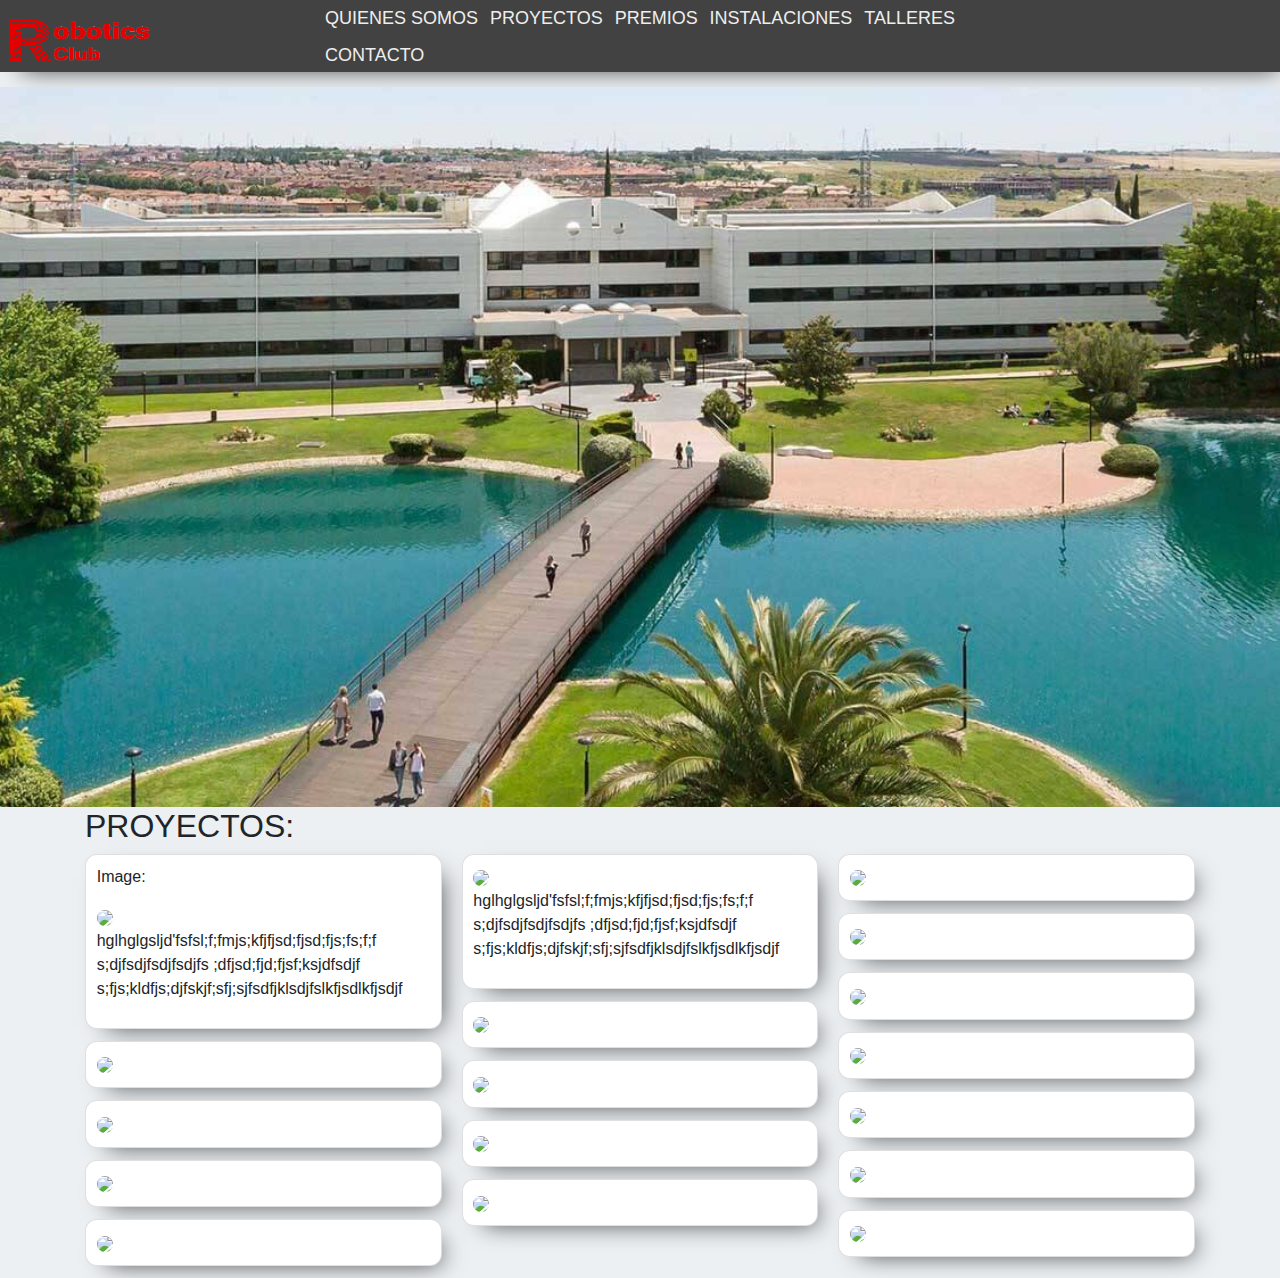
==== main3.html @ 596fc7f9 "Alpha 0.1: Header desigh finished." ====
<!DOCTYPE html>
<html>
<head>
    <title>Bootstrap Masonry</title>
    <meta name="viewport" content="width=device-width, initial-scale=1.0">
    <link rel="stylesheet" href="https://stackpath.bootstrapcdn.com/bootstrap/4.4.1/css/bootstrap.min.css" integrity="sha384-Vkoo8x4CGsO3+Hhxv8T/Q5PaXtkKtu6ug5TOeNV6gBiFeWPGFN9MuhOf23Q9Ifjh" crossorigin="anonymous">
    <link rel="stylesheet" type="text/css" href="assets/main3.css">
</head>
<body>
<div class="header">
        <div class="headerimagediv"><img id ="headerlogo" src="assets/images/logocompleto.png"></div>
        <ul class="headeroptions">
            <li class="item"><a href="#">QUIENES SOMOS</a></li>
            <li class="item"><a href="#">PROYECTOS</a></li>
            <li class="item"><a href="#">PREMIOS</a></li>
            <li class="item"><a href="#">INSTALACIONES</a></li>
            <li class="item"><a href="#">TALLERES</a></li>
            <li class="item"><a href="#">CONTACTO</a></li>
        </ul>
    <div class="auxheaderdiv"></div>
</div>
<div class="introduction">
    <img src="assets/images/villa.jpg">
</div>
<div class="container">
    <h2>PROYECTOS:</h2>
    <div class="row">
        <div class="col-12">
            <div class="card-columns">
                <div class="card-container">
                    <div class="card">
                        <p>Image:</p>
                        <img src="https://cdn.pixabay.com/photo/2020/03/19/21/35/covid-4948866_1280.jpg">
                        <p>hglhglgsljd'fsfsl;f;fmjs;kfjfjsd;fjsd;fjs;fs;f;f
                        s;djfsdjfsdjfsdjfs
                        ;dfjsd;fjd;fjsf;ksjdfsdjf
                        s;fjs;kldfjs;djfskjf;sfj;sjfsdfjklsdjfslkfjsdlkfjsdjf</p>
                    </div>
                </div>
                <div class="card-container">
                    <div class="card">
                        <img src="https://upload.wikimedia.org/wikipedia/commons/2/2f/Google_2015_logo.svg">
                    </div>
                </div>
                <div class="card-container">
                    <div class="card">
                        <img src="https://i.redd.it/cjkz6lpzmprx.jpg">
                    </div>
                </div>
                <div class="card-container">
                    <div class="card">
                        <img src="https://cdn.pixabay.com/photo/2020/03/30/09/15/corona-4983590_1280.jpg">
                    </div>
                </div>
                <div class="card-container">
                    <div class="card">
                        <img src="https://cdn.pixabay.com/photo/2020/03/25/11/30/envato-4966945_1280.jpg">
                    </div>
                </div>
                <div class="card-container">
                    <div class="card">
                        <img src="https://cdn.pixabay.com/photo/2020/03/08/23/24/coronavirus-4914028_1280.jpg">
                        <p>hglhglgsljd'fsfsl;f;fmjs;kfjfjsd;fjsd;fjs;fs;f;f
                            s;djfsdjfsdjfsdjfs
                            ;dfjsd;fjd;fjsf;ksjdfsdjf
                            s;fjs;kldfjs;djfskjf;sfj;sjfsdfjklsdjfslkfjsdlkfjsdjf</p>
                    </div>
                </div>
                <div class="card-container">
                    <div class="card">
                        <img src="https://cdn.pixabay.com/photo/2020/03/21/18/10/hand-disinfection-4954840_1280.jpg">
                    </div>
                </div>
                <div class="card-container">
                    <div class="card">
                        <img src="https://cdn.pixabay.com/photo/2020/03/14/18/40/coronavirus-4931452_1280.jpg">
                    </div>
                </div>
                <div class="card-container">
                    <div class="card">
                        <img src="https://cdn.pixabay.com/photo/2020/03/16/14/58/coronavirus-4937226_1280.jpg">
                    </div>
                </div>
                <div class="card-container">
                    <div class="card">
                        <img src="https://cdn.pixabay.com/photo/2020/03/19/21/35/covid-4948866_1280.jpg">
                    </div>
                </div>
                <div class="card-container">
                    <div class="card">
                        <img src="https://cdn.pixabay.com/photo/2020/03/24/16/17/mask-4964590_1280.png">
                    </div>
                </div>
                <div class="card-container">
                    <div class="card">
                        <img src="https://cdn.pixabay.com/photo/2020/03/15/15/41/medical-4934010_960_720.jpg">
                    </div>
                </div>
                <div class="card-container">
                    <div class="card">
                        <img src="https://cdn.pixabay.com/photo/2020/03/30/09/15/corona-4983590_1280.jpg">
                    </div>
                </div>
                <div class="card-container">
                    <div class="card">
                        <img src="https://cdn.pixabay.com/photo/2020/03/25/11/30/envato-4966945_1280.jpg">
                    </div>
                </div>
                <div class="card-container">
                    <div class="card">
                        <img src="https://cdn.pixabay.com/photo/2020/03/08/23/24/coronavirus-4914028_1280.jpg">
                    </div>
                </div>
                <div class="card-container">
                    <div class="card">
                        <img src="https://cdn.pixabay.com/photo/2020/03/21/18/10/hand-disinfection-4954840_1280.jpg">
                    </div>
                </div>
                <div class="card-container">
                    <div class="card">
                        <img src="https://cdn.pixabay.com/photo/2020/03/14/18/40/coronavirus-4931452_1280.jpg">
                    </div>
                </div>
            </div>
        </div>
    </div>
</div>

</body>
<script src="https://code.jquery.com/jquery-3.4.1.slim.min.js" integrity="sha384-J6qa4849blE2+poT4WnyKhv5vZF5SrPo0iEjwBvKU7imGFAV0wwj1yYfoRSJoZ+n" crossorigin="anonymous"></script>
<script src="https://cdn.jsdelivr.net/npm/popper.js@1.16.0/dist/umd/popper.min.js" integrity="sha384-Q6E9RHvbIyZFJoft+2mJbHaEWldlvI9IOYy5n3zV9zzTtmI3UksdQRVvoxMfooAo" crossorigin="anonymous"></script>
<script src="https://stackpath.bootstrapcdn.com/bootstrap/4.4.1/js/bootstrap.min.js" integrity="sha384-wfSDF2E50Y2D1uUdj0O3uMBJnjuUD4Ih7YwaYd1iqfktj0Uod8GCExl3Og8ifwB6" crossorigin="anonymous"></script>
</html>
---- assets/main3.css ----
body{
    margin:0;
    background: #ecf0f3;
}
.card img{
    width: 100%;
    border-radius: 8px;
}

/*Container for the header*/
.header{
    width: 100%;
    height: 8vh;
    background-color: #424242;
    box-shadow: 10px 10px 24px -12px rgba(0,0,0,0.75);
    transition: 0.3s;
    margin-bottom: 15px;
    display: flex;
    flex-direction: row;
}

.headerimagediv{
    flex: 1 0 0;
}

#headerlogo{
    height: 9vh;
    width: 18vh;
}


.header ul{
    list-style-type: none;
    padding-inline-start: 0px;
    margin-block-end: 0;
    margin-block-start: 0;
}

.auxheaderdiv{
    flex: 1 0 0;
}
.header a{
    text-decoration: none;
    color: #eeeeee;
}

.headeroptions {
    display: flex;
    flex-direction: row;
    flex-wrap: wrap;
    justify-content: space-between;
    align-items: center;
    flex: 2 0 0;
}

.headeroptions li {
    font-size: 18px;
    padding: 5px 5px;
    white-space: nowrap;
}

/**/
.introduction{
    width: 100%;
    height: auto;
    background-color: transparent;
}

.introduction img{
    width: 100%;
    height: 100%;
}

/**/

.container{
    width: 100%;
    height: auto;
    align-items: center;
    justify-content: center;
}
.card {
    border-radius: 12px;
    padding: 3%;
    margin-bottom: 6%;
    background: #fff;
    /*-webkit-box-shadow: 10px 10px 24px -12px rgba(0,0,0,0.75);
    -moz-box-shadow: 10px 10px 24px -12px rgba(0,0,0,0.75);*/
    box-shadow: 10px 10px 24px -12px rgba(0,0,0,0.75);
    transition: 0.3s;

}
/*
.card:hover{
    -webkit-box-shadow: inset 10px 10px 24px -12px rgba(0,0,0,0.75);
    -moz-box-shadow: inset 10px 10px 24px -12px rgba(0,0,0,0.75);
    box-shadow: inset 10px 10px 24px -12px rgba(0,0,0,0.75);
}*/

.card-columns{
    column-count: 3;
}

@media screen and (max-width: 1080px){
    .card-columns{
        column-count: 3;
    }
}

@media screen and (max-width: 985px){
    .card-columns{
        column-count: 2;
    }
}
@media screen and (max-width: 420px){
    .card-columns{
        column-count: 1;
    }
}
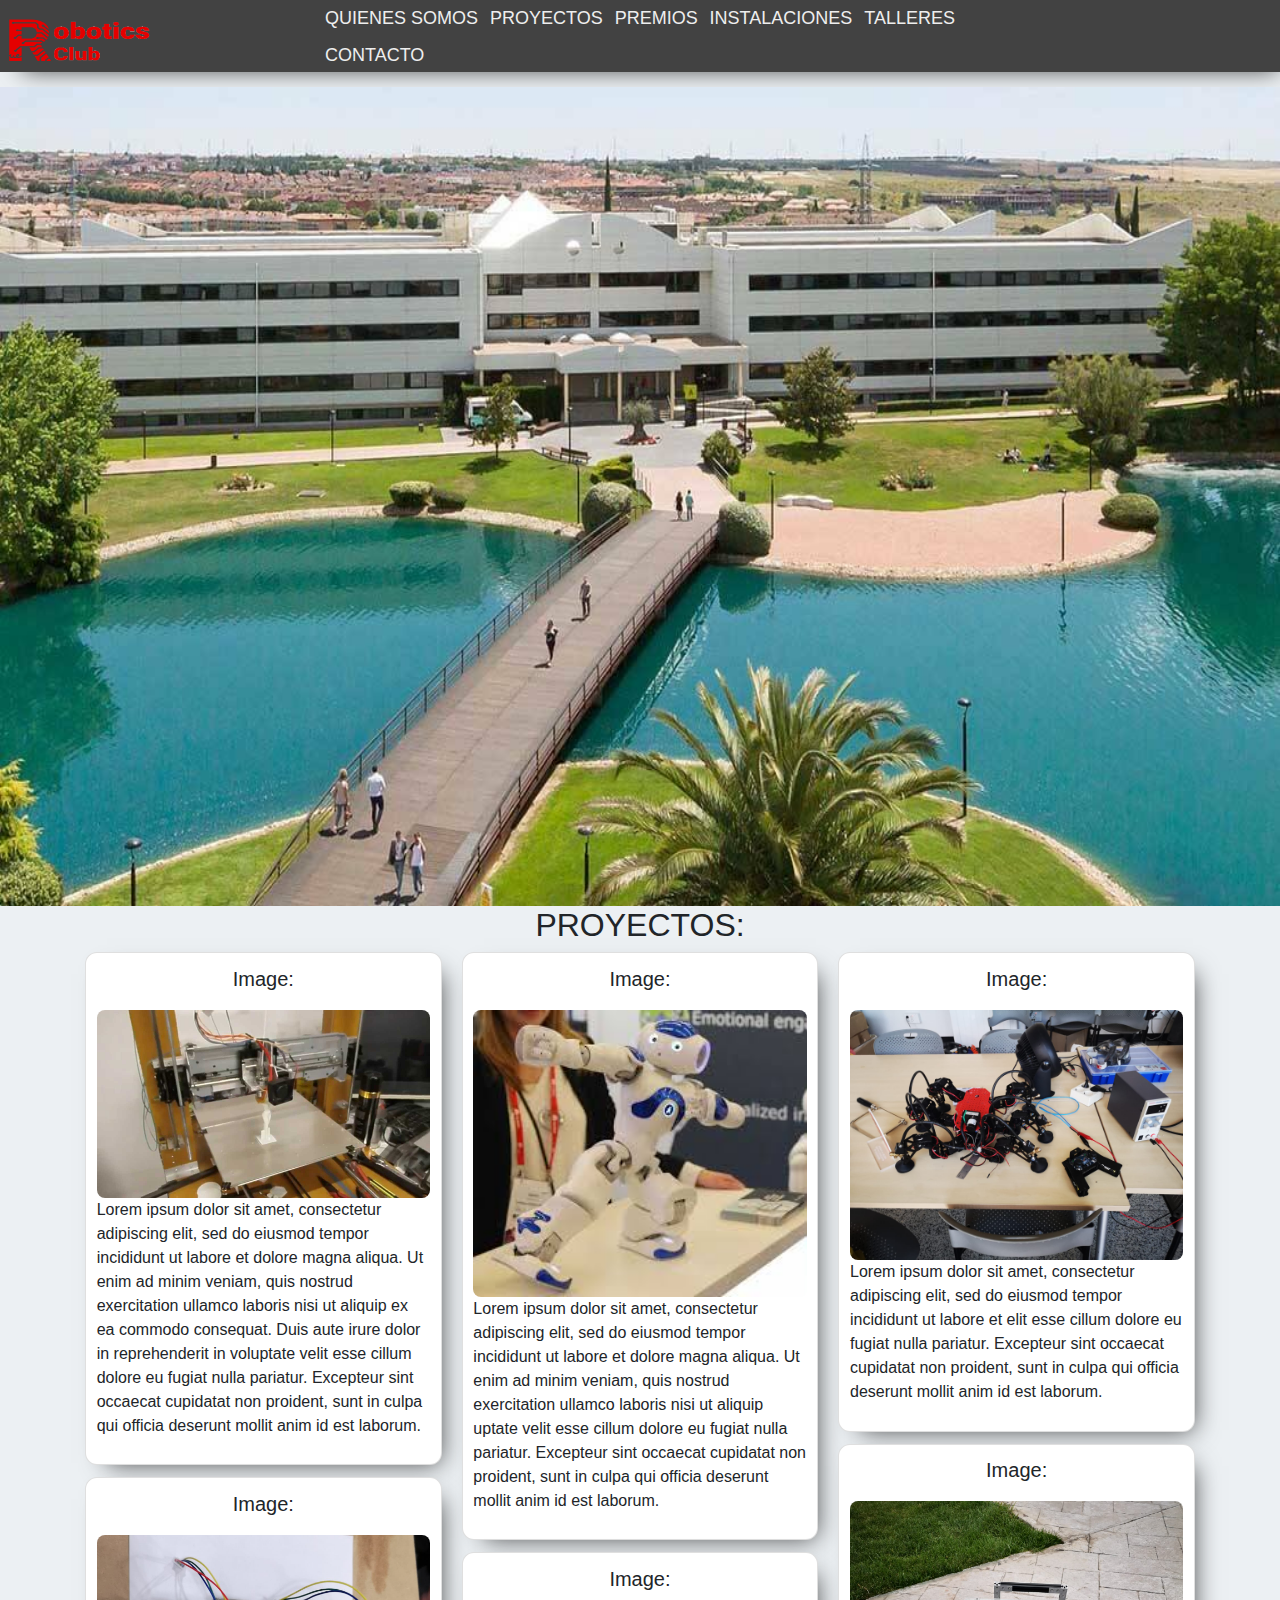
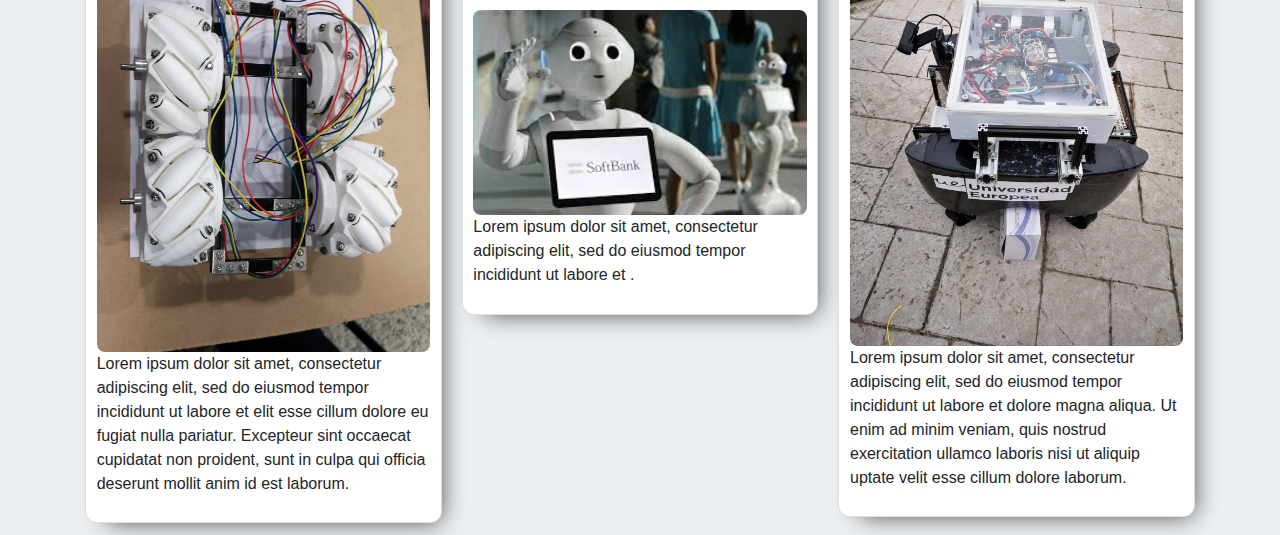
==== commit dcd0f489: "Alpha 0.2: Divs for project cards finished." ====
--- a/main3.html
+++ b/main3.html
@@ -8,15 +8,15 @@
 </head>
 <body>
 <div class="header">
-        <div class="headerimagediv"><img id ="headerlogo" src="assets/images/logocompleto.png"></div>
-        <ul class="headeroptions">
-            <li class="item"><a href="#">QUIENES SOMOS</a></li>
-            <li class="item"><a href="#">PROYECTOS</a></li>
-            <li class="item"><a href="#">PREMIOS</a></li>
-            <li class="item"><a href="#">INSTALACIONES</a></li>
-            <li class="item"><a href="#">TALLERES</a></li>
-            <li class="item"><a href="#">CONTACTO</a></li>
-        </ul>
+    <div class="headerimagediv"><img id ="headerlogo" src="assets/images/logocompleto.png"></div>
+    <ul class="headeroptions">
+        <li class="item"><a href="#">QUIENES SOMOS</a></li>
+        <li class="item"><a href="#">PROYECTOS</a></li>
+        <li class="item"><a href="#">PREMIOS</a></li>
+        <li class="item"><a href="#">INSTALACIONES</a></li>
+        <li class="item"><a href="#">TALLERES</a></li>
+        <li class="item"><a href="#">CONTACTO</a></li>
+    </ul>
     <div class="auxheaderdiv"></div>
 </div>
 <div class="introduction">
@@ -27,98 +27,80 @@
     <div class="row">
         <div class="col-12">
             <div class="card-columns">
+
                 <div class="card-container">
                     <div class="card">
-                        <p>Image:</p>
-                        <img src="https://cdn.pixabay.com/photo/2020/03/19/21/35/covid-4948866_1280.jpg">
-                        <p>hglhglgsljd'fsfsl;f;fmjs;kfjfjsd;fjsd;fjs;fs;f;f
-                        s;djfsdjfsdjfsdjfs
-                        ;dfjsd;fjd;fjsf;ksjdfsdjf
-                        s;fjs;kldfjs;djfskjf;sfj;sjfsdfjklsdjfslkfjsdlkfjsdjf</p>
+                        <div class="project">
+                            <p class="title">Image:</p>
+                            <img src="assets/images/projects/3d.jpg">
+                            <p>Lorem ipsum dolor sit amet, consectetur adipiscing elit, sed do eiusmod tempor incididunt ut labore et
+                                dolore magna aliqua. Ut enim ad minim veniam, quis nostrud exercitation ullamco laboris nisi ut aliquip
+                                ex ea commodo consequat. Duis aute irure dolor in reprehenderit in voluptate velit esse cillum dolore
+                                eu fugiat nulla pariatur. Excepteur sint occaecat cupidatat non proident,
+                                sunt in culpa qui officia deserunt mollit anim id est laborum.</p>
+                        </div>
                     </div>
                 </div>
+
                 <div class="card-container">
                     <div class="card">
-                        <img src="https://upload.wikimedia.org/wikipedia/commons/2/2f/Google_2015_logo.svg">
+                        <div class="project">
+                            <p class="title">Image:</p>
+                            <img src="assets/images/projects/asti.jpeg">
+                            <p>Lorem ipsum dolor sit amet, consectetur adipiscing elit, sed do eiusmod tempor incididunt ut labore et
+                                elit esse cillum dolore
+                                eu fugiat nulla pariatur. Excepteur sint occaecat cupidatat non proident,
+                                sunt in culpa qui officia deserunt mollit anim id est laborum.</p>
+                        </div>
                     </div>
                 </div>
+
                 <div class="card-container">
                     <div class="card">
-                        <img src="https://i.redd.it/cjkz6lpzmprx.jpg">
+                        <div class="project">
+                            <p class="title">Image:</p>
+                            <img src="assets/images/projects/nao.jpeg">
+                            <p>Lorem ipsum dolor sit amet, consectetur adipiscing elit, sed do eiusmod tempor incididunt ut labore et
+                                dolore magna aliqua. Ut enim ad minim veniam, quis nostrud exercitation ullamco laboris nisi ut aliquip
+                                uptate velit esse cillum dolore
+                                eu fugiat nulla pariatur. Excepteur sint occaecat cupidatat non proident,
+                                sunt in culpa qui officia deserunt mollit anim id est laborum.</p>
+                        </div>
                     </div>
                 </div>
+
                 <div class="card-container">
                     <div class="card">
-                        <img src="https://cdn.pixabay.com/photo/2020/03/30/09/15/corona-4983590_1280.jpg">
+                        <div class="project">
+                            <p class="title">Image:</p>
+                            <img src="assets/images/projects/pepper.jpeg">
+                            <p>Lorem ipsum dolor sit amet, consectetur adipiscing elit, sed do eiusmod tempor incididunt ut labore et .</p>
+                        </div>
                     </div>
                 </div>
+
                 <div class="card-container">
                     <div class="card">
-                        <img src="https://cdn.pixabay.com/photo/2020/03/25/11/30/envato-4966945_1280.jpg">
+                        <div class="project">
+                            <p class="title">Image:</p>
+                            <img src="assets/images/projects/robot-ara.jpeg">
+                            <p>Lorem ipsum dolor sit amet, consectetur adipiscing elit, sed do eiusmod tempor incididunt ut labore et
+                                elit esse cillum dolore
+                                eu fugiat nulla pariatur. Excepteur sint occaecat cupidatat non proident,
+                                sunt in culpa qui officia deserunt mollit anim id est laborum.</p>
+                        </div>
                     </div>
                 </div>
+
                 <div class="card-container">
                     <div class="card">
-                        <img src="https://cdn.pixabay.com/photo/2020/03/08/23/24/coronavirus-4914028_1280.jpg">
-                        <p>hglhglgsljd'fsfsl;f;fmjs;kfjfjsd;fjsd;fjs;fs;f;f
-                            s;djfsdjfsdjfsdjfs
-                            ;dfjsd;fjd;fjsf;ksjdfsdjf
-                            s;fjs;kldfjs;djfskjf;sfj;sjfsdfjklsdjfslkfjsdlkfjsdjf</p>
-                    </div>
-                </div>
-                <div class="card-container">
-                    <div class="card">
-                        <img src="https://cdn.pixabay.com/photo/2020/03/21/18/10/hand-disinfection-4954840_1280.jpg">
-                    </div>
-                </div>
-                <div class="card-container">
-                    <div class="card">
-                        <img src="https://cdn.pixabay.com/photo/2020/03/14/18/40/coronavirus-4931452_1280.jpg">
-                    </div>
-                </div>
-                <div class="card-container">
-                    <div class="card">
-                        <img src="https://cdn.pixabay.com/photo/2020/03/16/14/58/coronavirus-4937226_1280.jpg">
-                    </div>
-                </div>
-                <div class="card-container">
-                    <div class="card">
-                        <img src="https://cdn.pixabay.com/photo/2020/03/19/21/35/covid-4948866_1280.jpg">
-                    </div>
-                </div>
-                <div class="card-container">
-                    <div class="card">
-                        <img src="https://cdn.pixabay.com/photo/2020/03/24/16/17/mask-4964590_1280.png">
-                    </div>
-                </div>
-                <div class="card-container">
-                    <div class="card">
-                        <img src="https://cdn.pixabay.com/photo/2020/03/15/15/41/medical-4934010_960_720.jpg">
-                    </div>
-                </div>
-                <div class="card-container">
-                    <div class="card">
-                        <img src="https://cdn.pixabay.com/photo/2020/03/30/09/15/corona-4983590_1280.jpg">
-                    </div>
-                </div>
-                <div class="card-container">
-                    <div class="card">
-                        <img src="https://cdn.pixabay.com/photo/2020/03/25/11/30/envato-4966945_1280.jpg">
-                    </div>
-                </div>
-                <div class="card-container">
-                    <div class="card">
-                        <img src="https://cdn.pixabay.com/photo/2020/03/08/23/24/coronavirus-4914028_1280.jpg">
-                    </div>
-                </div>
-                <div class="card-container">
-                    <div class="card">
-                        <img src="https://cdn.pixabay.com/photo/2020/03/21/18/10/hand-disinfection-4954840_1280.jpg">
-                    </div>
-                </div>
-                <div class="card-container">
-                    <div class="card">
-                        <img src="https://cdn.pixabay.com/photo/2020/03/14/18/40/coronavirus-4931452_1280.jpg">
+                        <div class="project">
+                            <p class="title">Image:</p>
+                            <img src="assets/images/projects/ship.jpeg">
+                            <p>Lorem ipsum dolor sit amet, consectetur adipiscing elit, sed do eiusmod tempor incididunt ut labore et
+                                dolore magna aliqua. Ut enim ad minim veniam, quis nostrud exercitation ullamco laboris nisi ut aliquip
+                                uptate velit esse cillum dolore laborum.</p>
+                        </div>
                     </div>
                 </div>
             </div>
--- a/assets/main3.css
+++ b/assets/main3.css
@@ -62,7 +62,7 @@
 /**/
 .introduction{
     width: 100%;
-    height: auto;
+    height: 91vh;
     background-color: transparent;
 }
 
@@ -76,6 +76,8 @@
 .container{
     width: 100%;
     height: auto;
+    display: flex;
+    flex-direction: column;
     align-items: center;
     justify-content: center;
 }
@@ -88,8 +90,19 @@
     -moz-box-shadow: 10px 10px 24px -12px rgba(0,0,0,0.75);*/
     box-shadow: 10px 10px 24px -12px rgba(0,0,0,0.75);
     transition: 0.3s;
+}
 
+.project{
+    display: flex;
+    flex-direction: column;
+    align-items: center;
+    justify-content: center;
 }
+
+.project .title{
+    font-size: 20px;
+}
+
 /*
 .card:hover{
     -webkit-box-shadow: inset 10px 10px 24px -12px rgba(0,0,0,0.75);
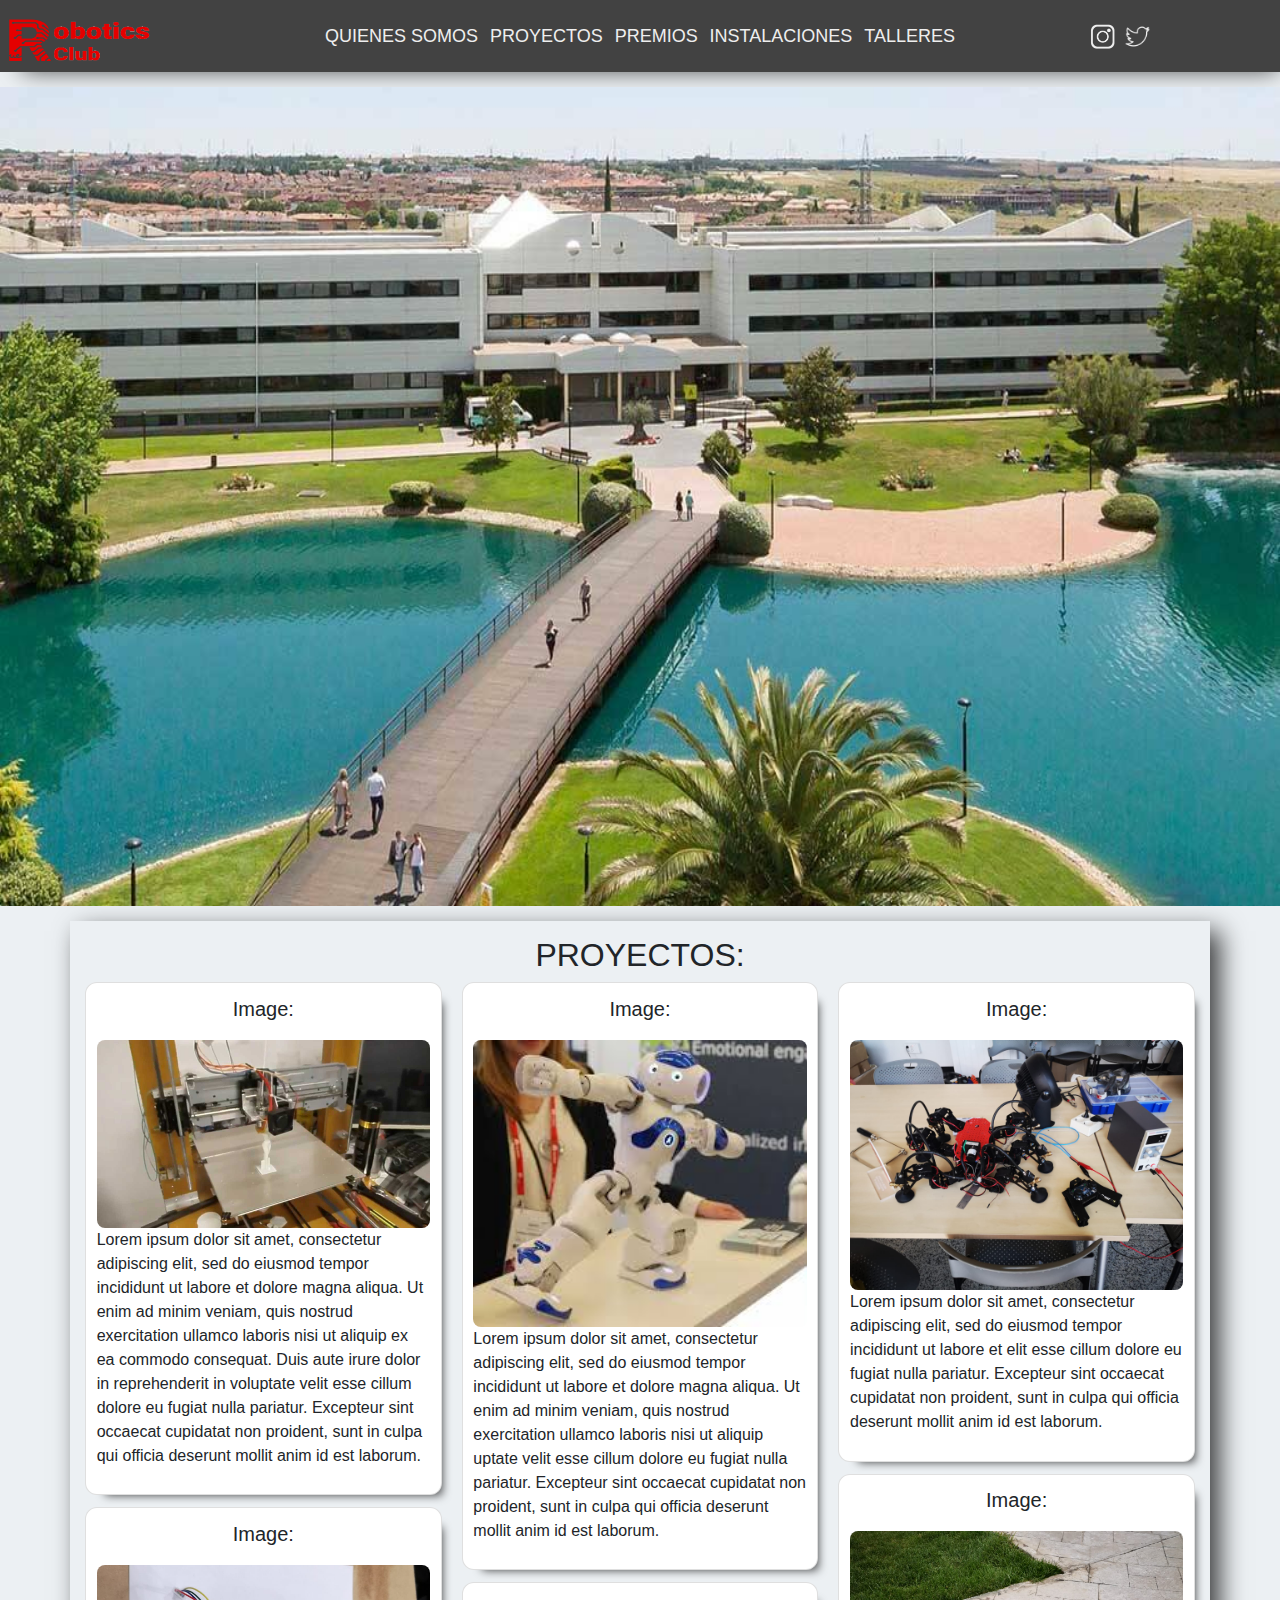
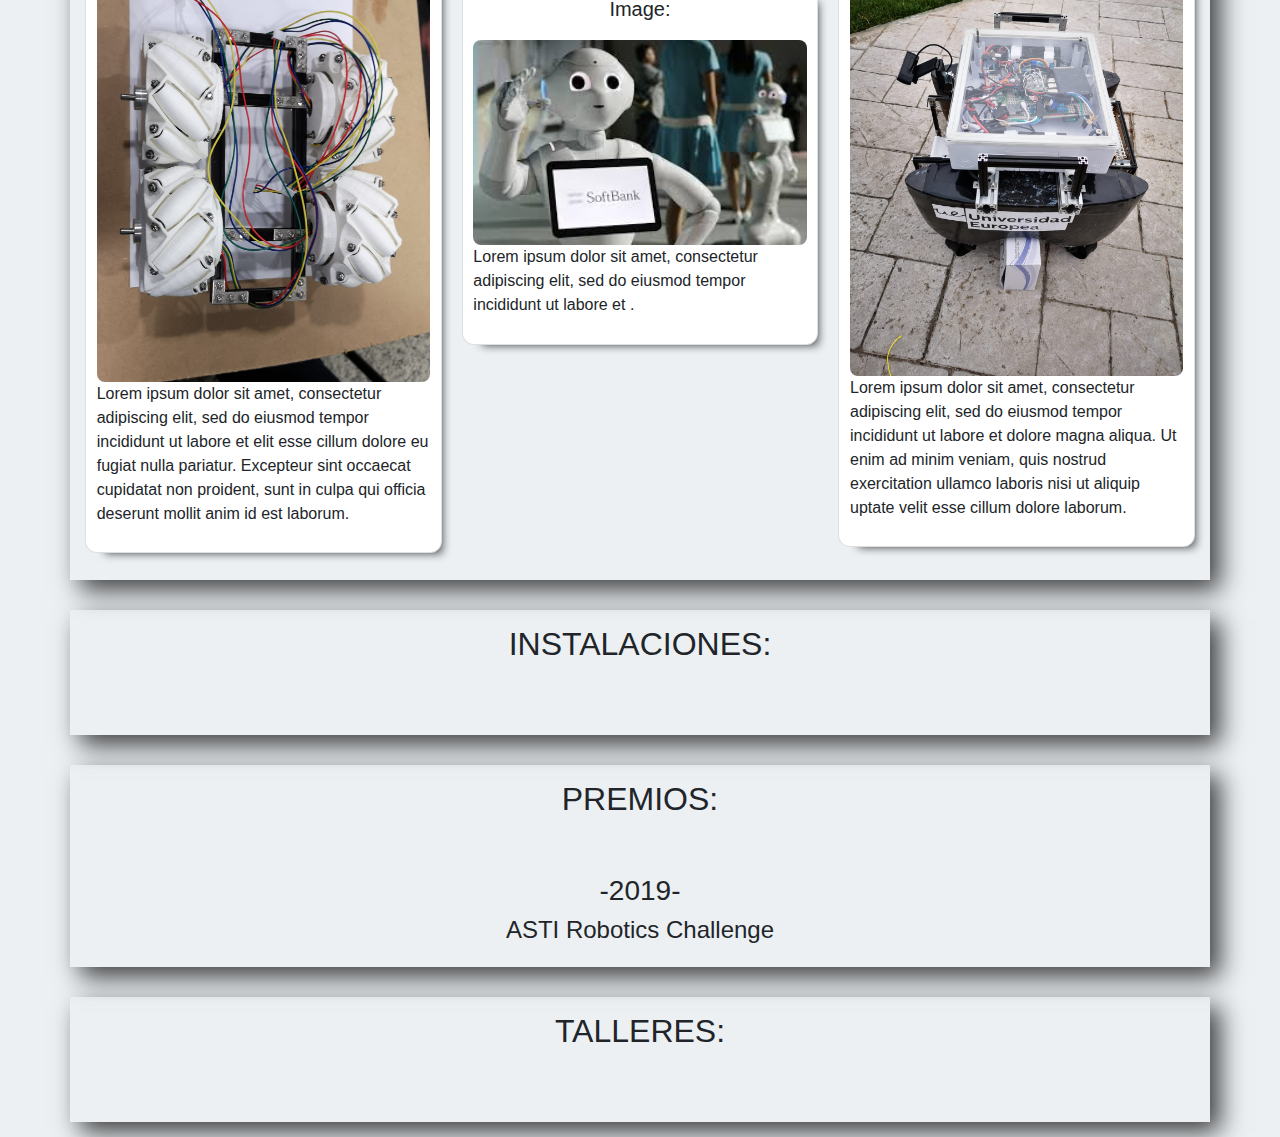
==== commit 025c392b: "Alpha 0.3: Social media and most sections divs added" ====
--- a/main3.html
+++ b/main3.html
@@ -11,103 +11,118 @@
     <div class="headerimagediv"><img id ="headerlogo" src="assets/images/logocompleto.png"></div>
     <ul class="headeroptions">
         <li class="item"><a href="#">QUIENES SOMOS</a></li>
-        <li class="item"><a href="#">PROYECTOS</a></li>
-        <li class="item"><a href="#">PREMIOS</a></li>
-        <li class="item"><a href="#">INSTALACIONES</a></li>
-        <li class="item"><a href="#">TALLERES</a></li>
-        <li class="item"><a href="#">CONTACTO</a></li>
+        <li class="item"><a href="#projects-title">PROYECTOS</a></li>
+        <li class="item"><a href="#prizes-title">PREMIOS</a></li>
+        <li class="item"><a href="#facilities-title">INSTALACIONES</a></li>
+        <li class="item"><a href="#learning-title">TALLERES</a></li>
     </ul>
-    <div class="auxheaderdiv"></div>
+    <div class="socialdiv">
+        <img class="socialicons" src="assets/images/instagram-logo.png">
+        <img class="socialicons" src="assets/images/twitter.png">
+    </div>
 </div>
 <div class="introduction">
     <img src="assets/images/villa.jpg">
 </div>
-<div class="container">
-    <h2>PROYECTOS:</h2>
-    <div class="row">
-        <div class="col-12">
-            <div class="card-columns">
-
-                <div class="card-container">
-                    <div class="card">
-                        <div class="project">
-                            <p class="title">Image:</p>
-                            <img src="assets/images/projects/3d.jpg">
-                            <p>Lorem ipsum dolor sit amet, consectetur adipiscing elit, sed do eiusmod tempor incididunt ut labore et
-                                dolore magna aliqua. Ut enim ad minim veniam, quis nostrud exercitation ullamco laboris nisi ut aliquip
-                                ex ea commodo consequat. Duis aute irure dolor in reprehenderit in voluptate velit esse cillum dolore
-                                eu fugiat nulla pariatur. Excepteur sint occaecat cupidatat non proident,
-                                sunt in culpa qui officia deserunt mollit anim id est laborum.</p>
+<div class="content-section">
+    <div class="container">
+        <h2 id="projects-title">PROYECTOS:</h2>
+        <div class="row">
+            <div class="col-12">
+                <div class="card-columns">
+                    <div class="card-container">
+                        <div class="card">
+                            <div class="project">
+                                <p class="title">Image:</p>
+                                <img src="assets/images/projects/3d.jpg">
+                                <p>Lorem ipsum dolor sit amet, consectetur adipiscing elit, sed do eiusmod tempor incididunt ut labore et
+                                    dolore magna aliqua. Ut enim ad minim veniam, quis nostrud exercitation ullamco laboris nisi ut aliquip
+                                    ex ea commodo consequat. Duis aute irure dolor in reprehenderit in voluptate velit esse cillum dolore
+                                    eu fugiat nulla pariatur. Excepteur sint occaecat cupidatat non proident,
+                                    sunt in culpa qui officia deserunt mollit anim id est laborum.</p>
+                            </div>
                         </div>
                     </div>
-                </div>
 
-                <div class="card-container">
-                    <div class="card">
-                        <div class="project">
-                            <p class="title">Image:</p>
-                            <img src="assets/images/projects/asti.jpeg">
-                            <p>Lorem ipsum dolor sit amet, consectetur adipiscing elit, sed do eiusmod tempor incididunt ut labore et
-                                elit esse cillum dolore
-                                eu fugiat nulla pariatur. Excepteur sint occaecat cupidatat non proident,
-                                sunt in culpa qui officia deserunt mollit anim id est laborum.</p>
+                    <div class="card-container">
+                        <div class="card">
+                            <div class="project">
+                                <p class="title">Image:</p>
+                                <img src="assets/images/projects/asti.jpeg">
+                                <p>Lorem ipsum dolor sit amet, consectetur adipiscing elit, sed do eiusmod tempor incididunt ut labore et
+                                    elit esse cillum dolore
+                                    eu fugiat nulla pariatur. Excepteur sint occaecat cupidatat non proident,
+                                    sunt in culpa qui officia deserunt mollit anim id est laborum.</p>
+                            </div>
                         </div>
                     </div>
-                </div>
 
-                <div class="card-container">
-                    <div class="card">
-                        <div class="project">
-                            <p class="title">Image:</p>
-                            <img src="assets/images/projects/nao.jpeg">
-                            <p>Lorem ipsum dolor sit amet, consectetur adipiscing elit, sed do eiusmod tempor incididunt ut labore et
-                                dolore magna aliqua. Ut enim ad minim veniam, quis nostrud exercitation ullamco laboris nisi ut aliquip
-                                uptate velit esse cillum dolore
-                                eu fugiat nulla pariatur. Excepteur sint occaecat cupidatat non proident,
-                                sunt in culpa qui officia deserunt mollit anim id est laborum.</p>
+                    <div class="card-container">
+                        <div class="card">
+                            <div class="project">
+                                <p class="title">Image:</p>
+                                <img src="assets/images/projects/nao.jpeg">
+                                <p>Lorem ipsum dolor sit amet, consectetur adipiscing elit, sed do eiusmod tempor incididunt ut labore et
+                                    dolore magna aliqua. Ut enim ad minim veniam, quis nostrud exercitation ullamco laboris nisi ut aliquip
+                                    uptate velit esse cillum dolore
+                                    eu fugiat nulla pariatur. Excepteur sint occaecat cupidatat non proident,
+                                    sunt in culpa qui officia deserunt mollit anim id est laborum.</p>
+                            </div>
                         </div>
                     </div>
-                </div>
 
-                <div class="card-container">
-                    <div class="card">
-                        <div class="project">
-                            <p class="title">Image:</p>
-                            <img src="assets/images/projects/pepper.jpeg">
-                            <p>Lorem ipsum dolor sit amet, consectetur adipiscing elit, sed do eiusmod tempor incididunt ut labore et .</p>
+                    <div class="card-container">
+                        <div class="card">
+                            <div class="project">
+                                <p class="title">Image:</p>
+                                <img src="assets/images/projects/pepper.jpeg">
+                                <p>Lorem ipsum dolor sit amet, consectetur adipiscing elit, sed do eiusmod tempor incididunt ut labore et .</p>
+                            </div>
                         </div>
                     </div>
-                </div>
 
-                <div class="card-container">
-                    <div class="card">
-                        <div class="project">
-                            <p class="title">Image:</p>
-                            <img src="assets/images/projects/robot-ara.jpeg">
-                            <p>Lorem ipsum dolor sit amet, consectetur adipiscing elit, sed do eiusmod tempor incididunt ut labore et
-                                elit esse cillum dolore
-                                eu fugiat nulla pariatur. Excepteur sint occaecat cupidatat non proident,
-                                sunt in culpa qui officia deserunt mollit anim id est laborum.</p>
+                    <div class="card-container">
+                        <div class="card">
+                            <div class="project">
+                                <p class="title">Image:</p>
+                                <img src="assets/images/projects/robot-ara.jpeg">
+                                <p>Lorem ipsum dolor sit amet, consectetur adipiscing elit, sed do eiusmod tempor incididunt ut labore et
+                                    elit esse cillum dolore
+                                    eu fugiat nulla pariatur. Excepteur sint occaecat cupidatat non proident,
+                                    sunt in culpa qui officia deserunt mollit anim id est laborum.</p>
+                            </div>
                         </div>
                     </div>
-                </div>
 
-                <div class="card-container">
-                    <div class="card">
-                        <div class="project">
-                            <p class="title">Image:</p>
-                            <img src="assets/images/projects/ship.jpeg">
-                            <p>Lorem ipsum dolor sit amet, consectetur adipiscing elit, sed do eiusmod tempor incididunt ut labore et
-                                dolore magna aliqua. Ut enim ad minim veniam, quis nostrud exercitation ullamco laboris nisi ut aliquip
-                                uptate velit esse cillum dolore laborum.</p>
+                    <div class="card-container">
+                        <div class="card">
+                            <div class="project">
+                                <p class="title">Image:</p>
+                                <img src="assets/images/projects/ship.jpeg">
+                                <p>Lorem ipsum dolor sit amet, consectetur adipiscing elit, sed do eiusmod tempor incididunt ut labore et
+                                    dolore magna aliqua. Ut enim ad minim veniam, quis nostrud exercitation ullamco laboris nisi ut aliquip
+                                    uptate velit esse cillum dolore laborum.</p>
+                            </div>
                         </div>
                     </div>
                 </div>
             </div>
         </div>
     </div>
+    <div class="container">
+        <h2 id="facilities-title">INSTALACIONES:</h2><br/><br/>
+    </div>
+    <div class="container">
+        <h2 id="prizes-title">PREMIOS:</h2><br/><br/>
+        <h3>-2019-</h3>
+        <div class="prize">
+            <h4>ASTI Robotics Challenge</h4>
+        </div>
+    </div>
+    <div class="container">
+        <h2 id="learning-title">TALLERES:</h2><br/><br/>
+    </div>
 </div>
-
 </body>
 <script src="https://code.jquery.com/jquery-3.4.1.slim.min.js" integrity="sha384-J6qa4849blE2+poT4WnyKhv5vZF5SrPo0iEjwBvKU7imGFAV0wwj1yYfoRSJoZ+n" crossorigin="anonymous"></script>
 <script src="https://cdn.jsdelivr.net/npm/popper.js@1.16.0/dist/umd/popper.min.js" integrity="sha384-Q6E9RHvbIyZFJoft+2mJbHaEWldlvI9IOYy5n3zV9zzTtmI3UksdQRVvoxMfooAo" crossorigin="anonymous"></script>
--- a/assets/main3.css
+++ b/assets/main3.css
@@ -1,3 +1,8 @@
+html{
+    scroll-behavior: smooth;
+}
+
+
 body{
     margin:0;
     background: #ecf0f3;
@@ -36,9 +41,21 @@
     margin-block-start: 0;
 }
 
-.auxheaderdiv{
+.socialdiv{
     flex: 1 0 0;
+    display: flex;
+    flex-direction: row;
+    flex-wrap: wrap;
+    justify-content: center;
+    align-items: center;
 }
+
+.socialicons{
+    width: 25px;
+    height:auto;
+    margin: 5px;
+}
+
 .header a{
     text-decoration: none;
     color: #eeeeee;
@@ -73,6 +90,15 @@
 
 /**/
 
+.content-section{
+    width: 100%;
+    height: auto;
+    display: flex;
+    flex-direction: column;
+    align-items: center;
+    justify-content: center;
+}
+
 .container{
     width: 100%;
     height: auto;
@@ -80,6 +106,10 @@
     flex-direction: column;
     align-items: center;
     justify-content: center;
+    padding: 15px;
+    margin: 15px;
+    box-shadow: 10px 10px 24px 0px rgba(0,0,0,0.75);
+    transition: 0.3s;
 }
 .card {
     border-radius: 12px;
@@ -88,7 +118,7 @@
     background: #fff;
     /*-webkit-box-shadow: 10px 10px 24px -12px rgba(0,0,0,0.75);
     -moz-box-shadow: 10px 10px 24px -12px rgba(0,0,0,0.75);*/
-    box-shadow: 10px 10px 24px -12px rgba(0,0,0,0.75);
+    box-shadow: 10px 10px 10px -10px rgba(0,0,0,0.75);
     transition: 0.3s;
 }
 
@@ -110,6 +140,15 @@
     box-shadow: inset 10px 10px 24px -12px rgba(0,0,0,0.75);
 }*/
 
+
+.prize{
+    display: flex;
+    flex-direction: column;
+    align-items: center;
+    justify-content: center;
+}
+
+
 .card-columns{
     column-count: 3;
 }
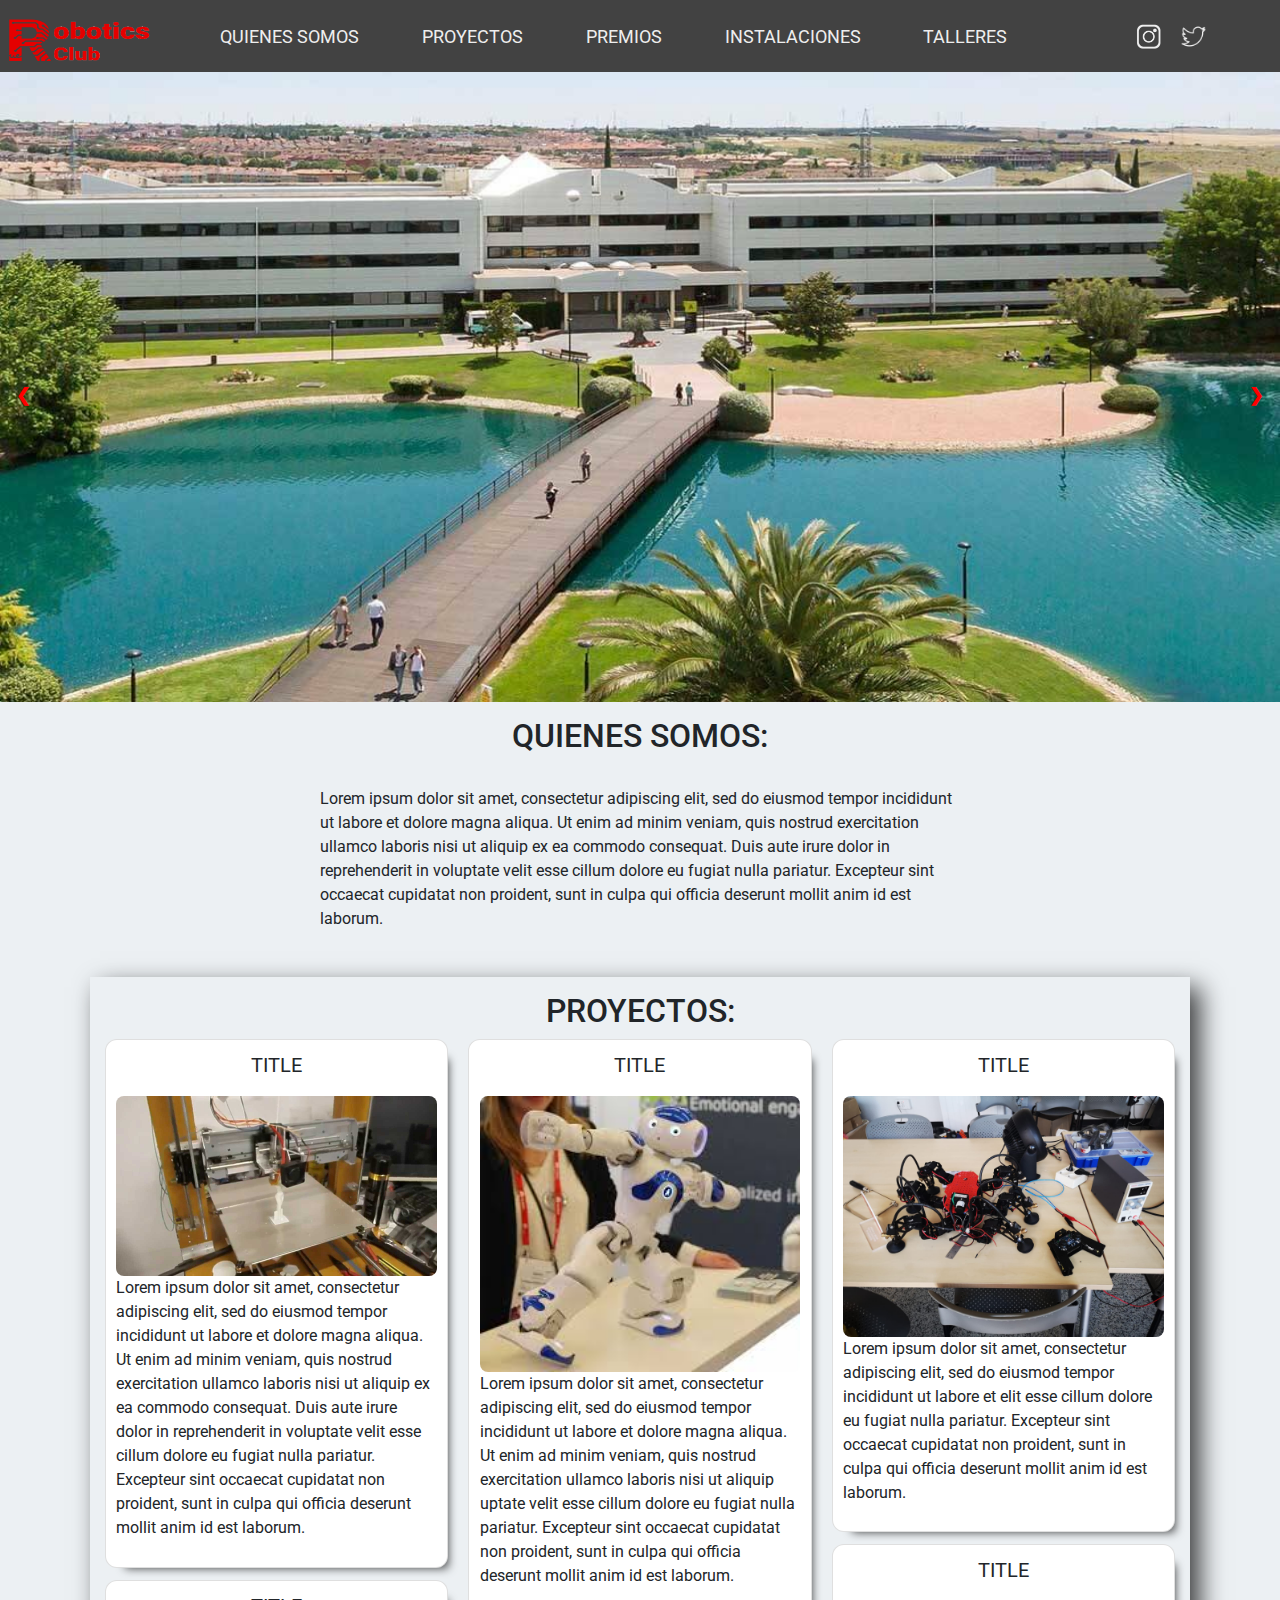
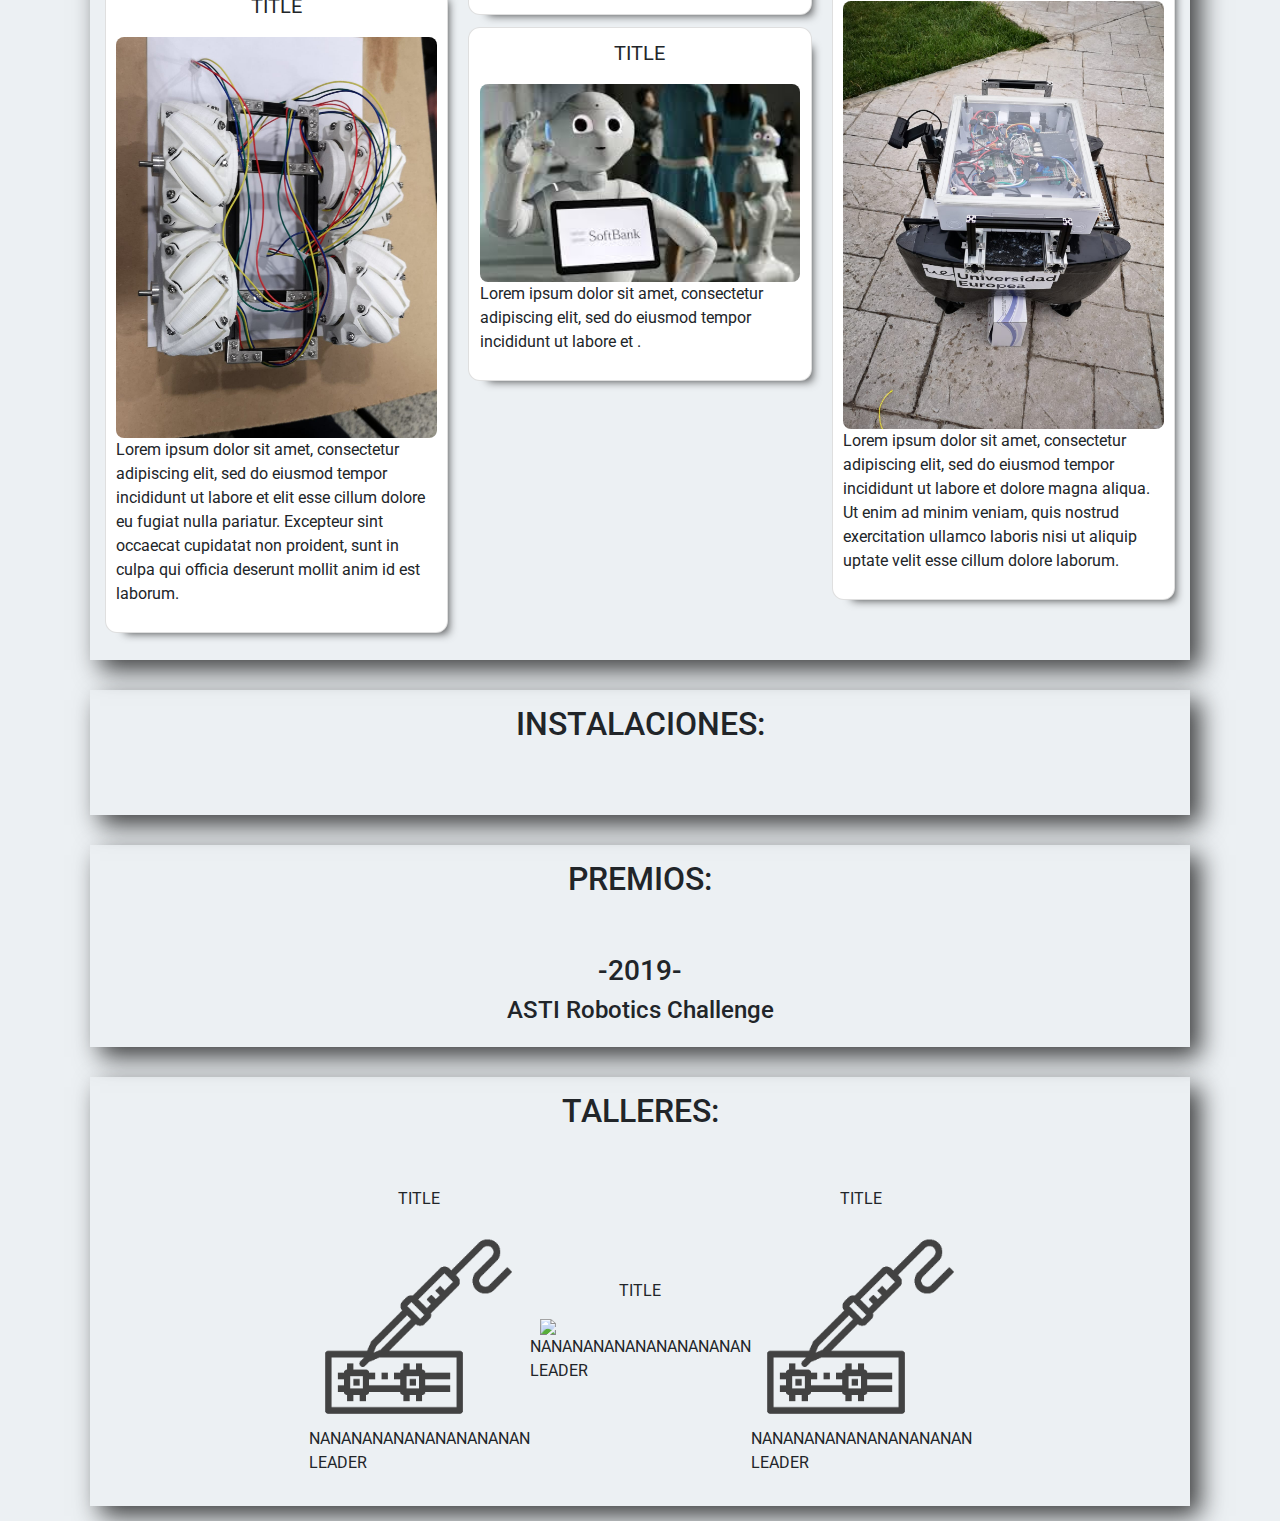
==== commit df803e31: "Alpha 0.5 Responsive projects area and workshops area started" ====
--- a/main3.html
+++ b/main3.html
@@ -10,22 +10,51 @@
 <div class="header">
     <div class="headerimagediv"><img id ="headerlogo" src="assets/images/logocompleto.png"></div>
     <ul class="headeroptions">
-        <li class="item"><a href="#">QUIENES SOMOS</a></li>
+        <li class="item"><a href="#whoweare-title">QUIENES SOMOS</a></li>
         <li class="item"><a href="#projects-title">PROYECTOS</a></li>
         <li class="item"><a href="#prizes-title">PREMIOS</a></li>
         <li class="item"><a href="#facilities-title">INSTALACIONES</a></li>
         <li class="item"><a href="#learning-title">TALLERES</a></li>
     </ul>
     <div class="socialdiv">
-        <img class="socialicons" src="assets/images/instagram-logo.png">
-        <img class="socialicons" src="assets/images/twitter.png">
-    </div>
-</div>
-<div class="introduction">
-    <img src="assets/images/villa.jpg">
-</div>
+        <img class="socialicons" src="assets/images/social-icons/instagram-logo.png">
+        <img class="socialicons" src="assets/images/social-icons/twitter.png">
+    </div>
+</div>
+<div class="slidediv">
+    <div class="slideshow-div">
+
+        <!-- Full-width images with number and caption text -->
+        <div class="slideimagediv fadeimageanimation">
+            <img class="slideimage" src="assets/images/introduction-slider/villa.jpg" style="width:100%">
+        </div>
+        <div class="slideimagediv fadeimageanimation">
+            <img class="slideimage" src="assets/images/introduction-slider/villa2.jpg" style="width:100%">
+        </div>
+        <div class="slideimagediv fadeimageanimation">
+            <img class="slideimage" src="assets/images/introduction-slider/villa3.jpg" style="width:100%">
+        </div>
+
+        <!-- Next and previous buttons -->
+        <a class="leftslidebtn" style="color: red" onclick="plusSlides(-1)">&#10094;</a>
+        <a class="rightslidebtn" style="color: red" onclick="plusSlides(1)">&#10095;</a>
+
+    </div>
+
+</div>
+
+<div id="whowearediv">
+    <h2 id="whoweare-title">QUIENES SOMOS:</h2><br/>
+    <p>Lorem ipsum dolor sit amet, consectetur adipiscing elit, sed do eiusmod tempor incididunt ut labore et
+        dolore magna aliqua. Ut enim ad minim veniam, quis nostrud exercitation ullamco laboris nisi ut aliquip
+        ex ea commodo consequat. Duis aute irure dolor in reprehenderit in voluptate velit esse cillum dolore
+        eu fugiat nulla pariatur. Excepteur sint occaecat cupidatat non proident,
+        sunt in culpa qui officia deserunt mollit anim id est laborum.</p>
+</div>
+
 <div class="content-section">
-    <div class="container">
+
+    <div class="contenedor">
         <h2 id="projects-title">PROYECTOS:</h2>
         <div class="row">
             <div class="col-12">
@@ -33,7 +62,7 @@
                     <div class="card-container">
                         <div class="card">
                             <div class="project">
-                                <p class="title">Image:</p>
+                                <p class="title">TITLE</p>
                                 <img src="assets/images/projects/3d.jpg">
                                 <p>Lorem ipsum dolor sit amet, consectetur adipiscing elit, sed do eiusmod tempor incididunt ut labore et
                                     dolore magna aliqua. Ut enim ad minim veniam, quis nostrud exercitation ullamco laboris nisi ut aliquip
@@ -47,7 +76,7 @@
                     <div class="card-container">
                         <div class="card">
                             <div class="project">
-                                <p class="title">Image:</p>
+                                <p class="title">TITLE</p>
                                 <img src="assets/images/projects/asti.jpeg">
                                 <p>Lorem ipsum dolor sit amet, consectetur adipiscing elit, sed do eiusmod tempor incididunt ut labore et
                                     elit esse cillum dolore
@@ -60,7 +89,7 @@
                     <div class="card-container">
                         <div class="card">
                             <div class="project">
-                                <p class="title">Image:</p>
+                                <p class="title">TITLE</p>
                                 <img src="assets/images/projects/nao.jpeg">
                                 <p>Lorem ipsum dolor sit amet, consectetur adipiscing elit, sed do eiusmod tempor incididunt ut labore et
                                     dolore magna aliqua. Ut enim ad minim veniam, quis nostrud exercitation ullamco laboris nisi ut aliquip
@@ -74,7 +103,7 @@
                     <div class="card-container">
                         <div class="card">
                             <div class="project">
-                                <p class="title">Image:</p>
+                                <p class="title">TITLE</p>
                                 <img src="assets/images/projects/pepper.jpeg">
                                 <p>Lorem ipsum dolor sit amet, consectetur adipiscing elit, sed do eiusmod tempor incididunt ut labore et .</p>
                             </div>
@@ -84,7 +113,7 @@
                     <div class="card-container">
                         <div class="card">
                             <div class="project">
-                                <p class="title">Image:</p>
+                                <p class="title">TITLE</p>
                                 <img src="assets/images/projects/robot-ara.jpeg">
                                 <p>Lorem ipsum dolor sit amet, consectetur adipiscing elit, sed do eiusmod tempor incididunt ut labore et
                                     elit esse cillum dolore
@@ -97,7 +126,7 @@
                     <div class="card-container">
                         <div class="card">
                             <div class="project">
-                                <p class="title">Image:</p>
+                                <p class="title">TITLE</p>
                                 <img src="assets/images/projects/ship.jpeg">
                                 <p>Lorem ipsum dolor sit amet, consectetur adipiscing elit, sed do eiusmod tempor incididunt ut labore et
                                     dolore magna aliqua. Ut enim ad minim veniam, quis nostrud exercitation ullamco laboris nisi ut aliquip
@@ -109,22 +138,70 @@
             </div>
         </div>
     </div>
-    <div class="container">
+
+    <div class="contenedor">
         <h2 id="facilities-title">INSTALACIONES:</h2><br/><br/>
     </div>
-    <div class="container">
+
+    <div class="contenedor">
         <h2 id="prizes-title">PREMIOS:</h2><br/><br/>
         <h3>-2019-</h3>
         <div class="prize">
             <h4>ASTI Robotics Challenge</h4>
         </div>
     </div>
-    <div class="container">
+
+    <div class="contenedor">
         <h2 id="learning-title">TALLERES:</h2><br/><br/>
-    </div>
-</div>
+        <div class="workshops">
+            <div class="workshop">
+                <p class="workshop-title">TITLE</p>
+                <img class="workshop-icons" src="assets/images/workshop-icons/soldering-iron.png">
+                <p class="workshop-description">NANANANANANANANANANAN LEADER</p>
+            </div>
+            <div class="workshop">
+                <p class="workshop-title">TITLE</p>
+                <img class="workshop-icons" src="assets/images/workshop-icons/arduino-logo.svg.png">
+                <p class="workshop-description">NANANANANANANANANANAN LEADER</p>
+            </div>
+            <div class="workshop">
+                <p class="workshop-title">TITLE</p>
+                <img class="workshop-icons" src="assets/images/workshop-icons/soldering-iron.png">
+                <p class="workshop-description">NANANANANANANANANANAN LEADER</p>
+            </div>
+
+        </div>
+        <!--<div>Icons made by <a href="https://www.flaticon.com/authors/photo3idea-studio" title="photo3idea_studio">photo3idea_studio</a> from <a href="https://www.flaticon.com/" title="Flaticon">www.flaticon.com</a></div>-->
+
+</div>
+
+</div>
+
 </body>
 <script src="https://code.jquery.com/jquery-3.4.1.slim.min.js" integrity="sha384-J6qa4849blE2+poT4WnyKhv5vZF5SrPo0iEjwBvKU7imGFAV0wwj1yYfoRSJoZ+n" crossorigin="anonymous"></script>
-<script src="https://cdn.jsdelivr.net/npm/popper.js@1.16.0/dist/umd/popper.min.js" integrity="sha384-Q6E9RHvbIyZFJoft+2mJbHaEWldlvI9IOYy5n3zV9zzTtmI3UksdQRVvoxMfooAo" crossorigin="anonymous"></script>
 <script src="https://stackpath.bootstrapcdn.com/bootstrap/4.4.1/js/bootstrap.min.js" integrity="sha384-wfSDF2E50Y2D1uUdj0O3uMBJnjuUD4Ih7YwaYd1iqfktj0Uod8GCExl3Og8ifwB6" crossorigin="anonymous"></script>
+<script>
+    var slideIndex = 1;
+    showSlides(slideIndex);
+
+    function plusSlides(n) {
+        showSlides(slideIndex += n);
+    }
+
+    function currentSlide(n) {
+        showSlides(slideIndex = n);
+    }
+
+    function showSlides(n) {
+        var i;
+        var slides = document.getElementsByClassName("slideimagediv");
+        if (n > slides.length) {slideIndex = 1}
+        if (n < 1) {slideIndex = slides.length}
+        for (i = 0; i < slides.length; i++) {
+            slides[i].style.display = "none";
+        }
+
+        slides[slideIndex-1].style.display = "block";
+    }
+</script>
 </html>--- a/assets/main3.css
+++ b/assets/main3.css
@@ -1,5 +1,9 @@
+@import url('https://fonts.googleapis.com/css2?family=Roboto&family=Roboto+Slab:wght@500&display=swap');
+@import "slider.css";
+
 html{
     scroll-behavior: smooth;
+    font-family: Roboto;
 }
 
 
@@ -19,13 +23,12 @@
     background-color: #424242;
     box-shadow: 10px 10px 24px -12px rgba(0,0,0,0.75);
     transition: 0.3s;
-    margin-bottom: 15px;
     display: flex;
     flex-direction: row;
 }
 
 .headerimagediv{
-    flex: 1 0 0;
+    flex: 0.5 0 0;
 }
 
 #headerlogo{
@@ -41,21 +44,6 @@
     margin-block-start: 0;
 }
 
-.socialdiv{
-    flex: 1 0 0;
-    display: flex;
-    flex-direction: row;
-    flex-wrap: wrap;
-    justify-content: center;
-    align-items: center;
-}
-
-.socialicons{
-    width: 25px;
-    height:auto;
-    margin: 5px;
-}
-
 .header a{
     text-decoration: none;
     color: #eeeeee;
@@ -65,9 +53,9 @@
     display: flex;
     flex-direction: row;
     flex-wrap: wrap;
-    justify-content: space-between;
-    align-items: center;
-    flex: 2 0 0;
+    justify-content: space-evenly;
+    align-items: center;
+    flex: 3 0 0;
 }
 
 .headeroptions li {
@@ -76,18 +64,51 @@
     white-space: nowrap;
 }
 
+.socialdiv{
+    flex: 0.5 0 0;
+    display: flex;
+    flex-direction: row;
+    flex-wrap: wrap;
+    justify-content: flex-end;
+    align-items: center;
+    margin-right: 5%;
+}
+
+.socialicons{
+    width: 25px;
+    height:auto;
+    margin: 10px;
+}
+
+
+
 /**/
-.introduction{
-    width: 100%;
-    height: 91vh;
-    background-color: transparent;
-}
-
-.introduction img{
-    width: 100%;
-    height: 100%;
-}
-
+.slidediv{
+    width: 100%;
+    height: 70vh;
+}
+
+.slidediv img{
+    width: 100%;
+    height: 70vh;
+}
+
+
+#whowearediv{
+    width: 100%;
+    height: auto;
+    display: flex;
+    flex-direction: column;
+    align-items: center;
+    justify-content: center;
+    padding-top: 15px;
+    padding-bottom: 15px;
+
+}
+
+#whowearediv p{
+    max-width: 50%;
+}
 /**/
 
 .content-section{
@@ -97,10 +118,11 @@
     flex-direction: column;
     align-items: center;
     justify-content: center;
-}
-
-.container{
-    width: 100%;
+    position: static;
+}
+
+.contenedor{
+    width: 1100px;
     height: auto;
     display: flex;
     flex-direction: column;
@@ -133,19 +155,44 @@
     font-size: 20px;
 }
 
-/*
-.card:hover{
-    -webkit-box-shadow: inset 10px 10px 24px -12px rgba(0,0,0,0.75);
-    -moz-box-shadow: inset 10px 10px 24px -12px rgba(0,0,0,0.75);
-    box-shadow: inset 10px 10px 24px -12px rgba(0,0,0,0.75);
-}*/
-
-
+
+/*Prizes section*/
 .prize{
     display: flex;
     flex-direction: column;
     align-items: center;
     justify-content: center;
+}
+
+/*Workshop section*/
+
+.workshops{
+    display: flex;
+    flex-direction: row;
+    align-items: center;
+    justify-content: center;
+    max-width: 210px;
+}
+
+
+.workshop{
+    display: flex;
+    flex-direction: column;
+    align-items: center;
+    justify-content: center;
+}
+
+.workshop-title{
+
+}
+
+.workshop-description{
+
+}
+
+.workshop-icons{
+    width: 200px;
+    height: auto;
 }
 
 
@@ -153,19 +200,23 @@
     column-count: 3;
 }
 
-@media screen and (max-width: 1080px){
-    .card-columns{
-        column-count: 3;
-    }
-}
-
-@media screen and (max-width: 985px){
+
+@media (max-width: 1150px) {
     .card-columns{
         column-count: 2;
     }
-}
-@media screen and (max-width: 420px){
+    .contenedor{
+        width: 100%;
+    }
+
+}
+
+@media (max-width: 701px) {
     .card-columns{
         column-count: 1;
     }
+    .contenedor{
+        width: 100%;
+    }
+
 }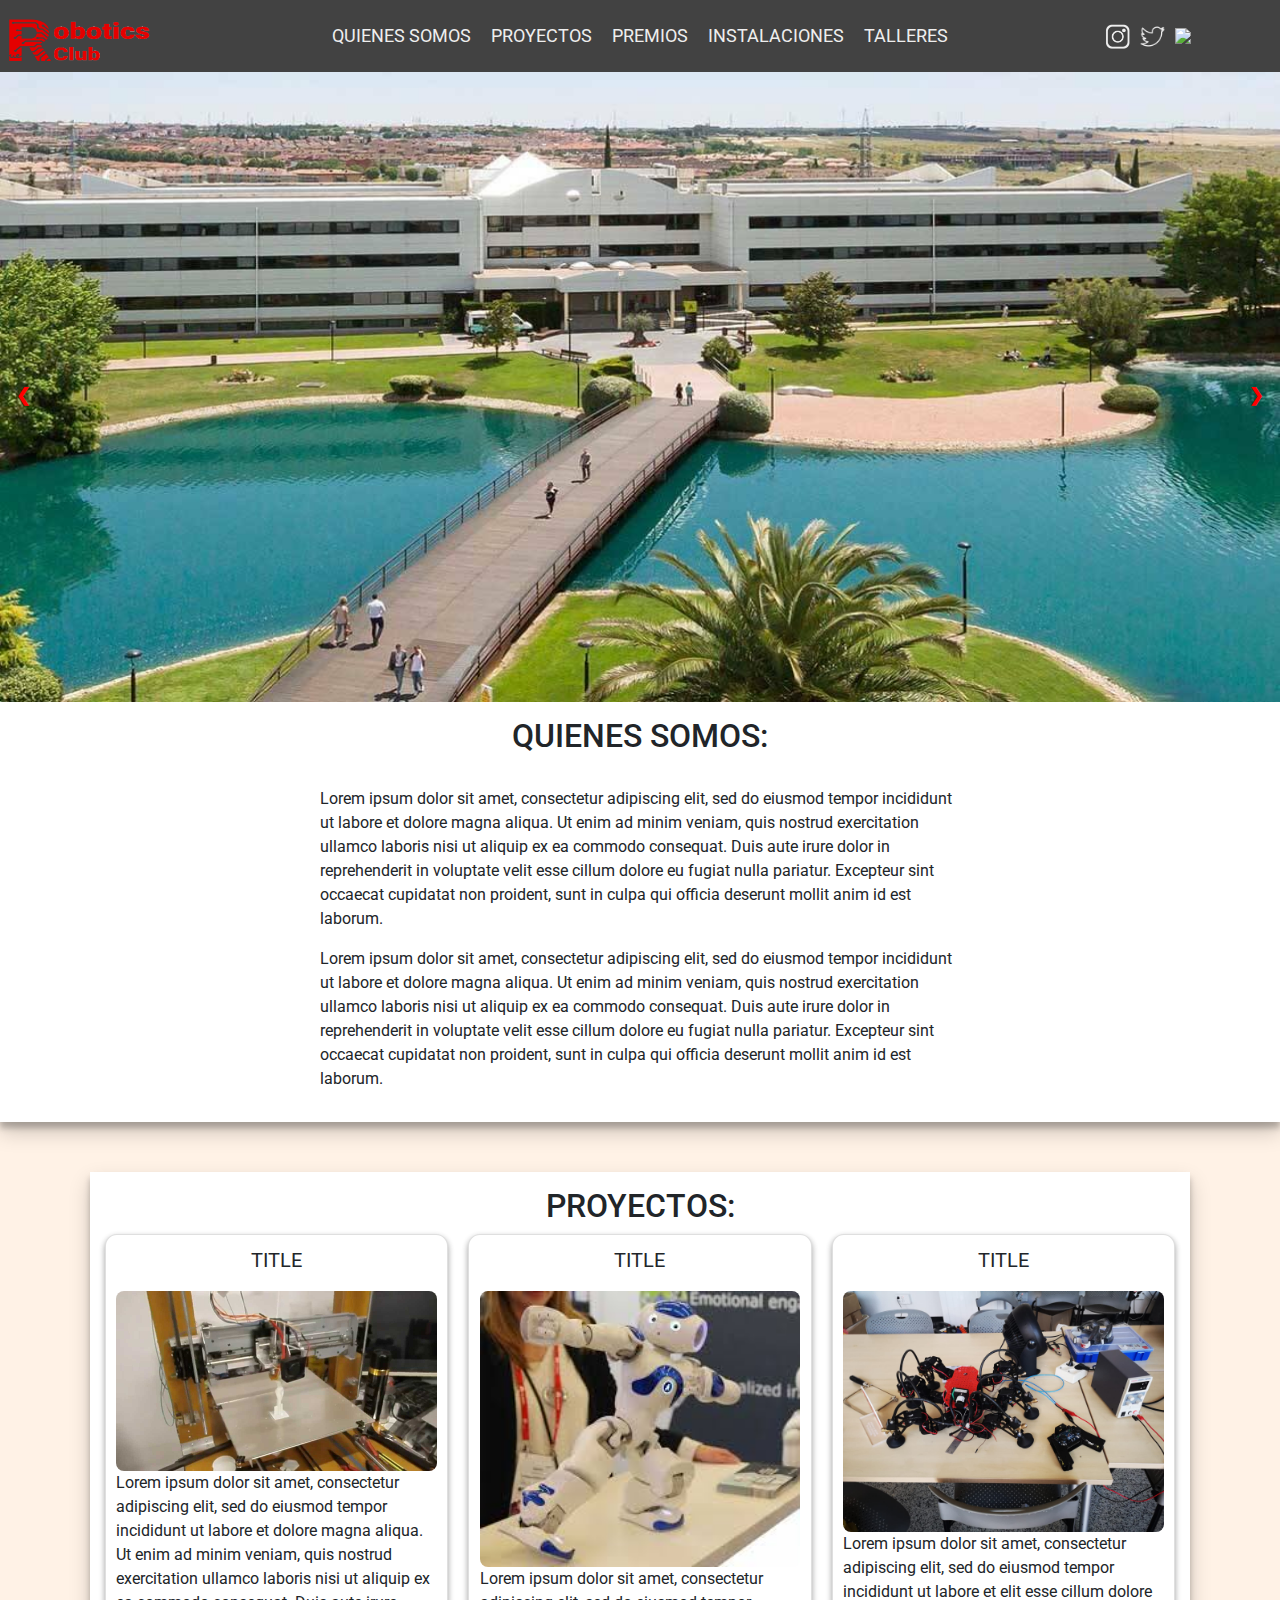
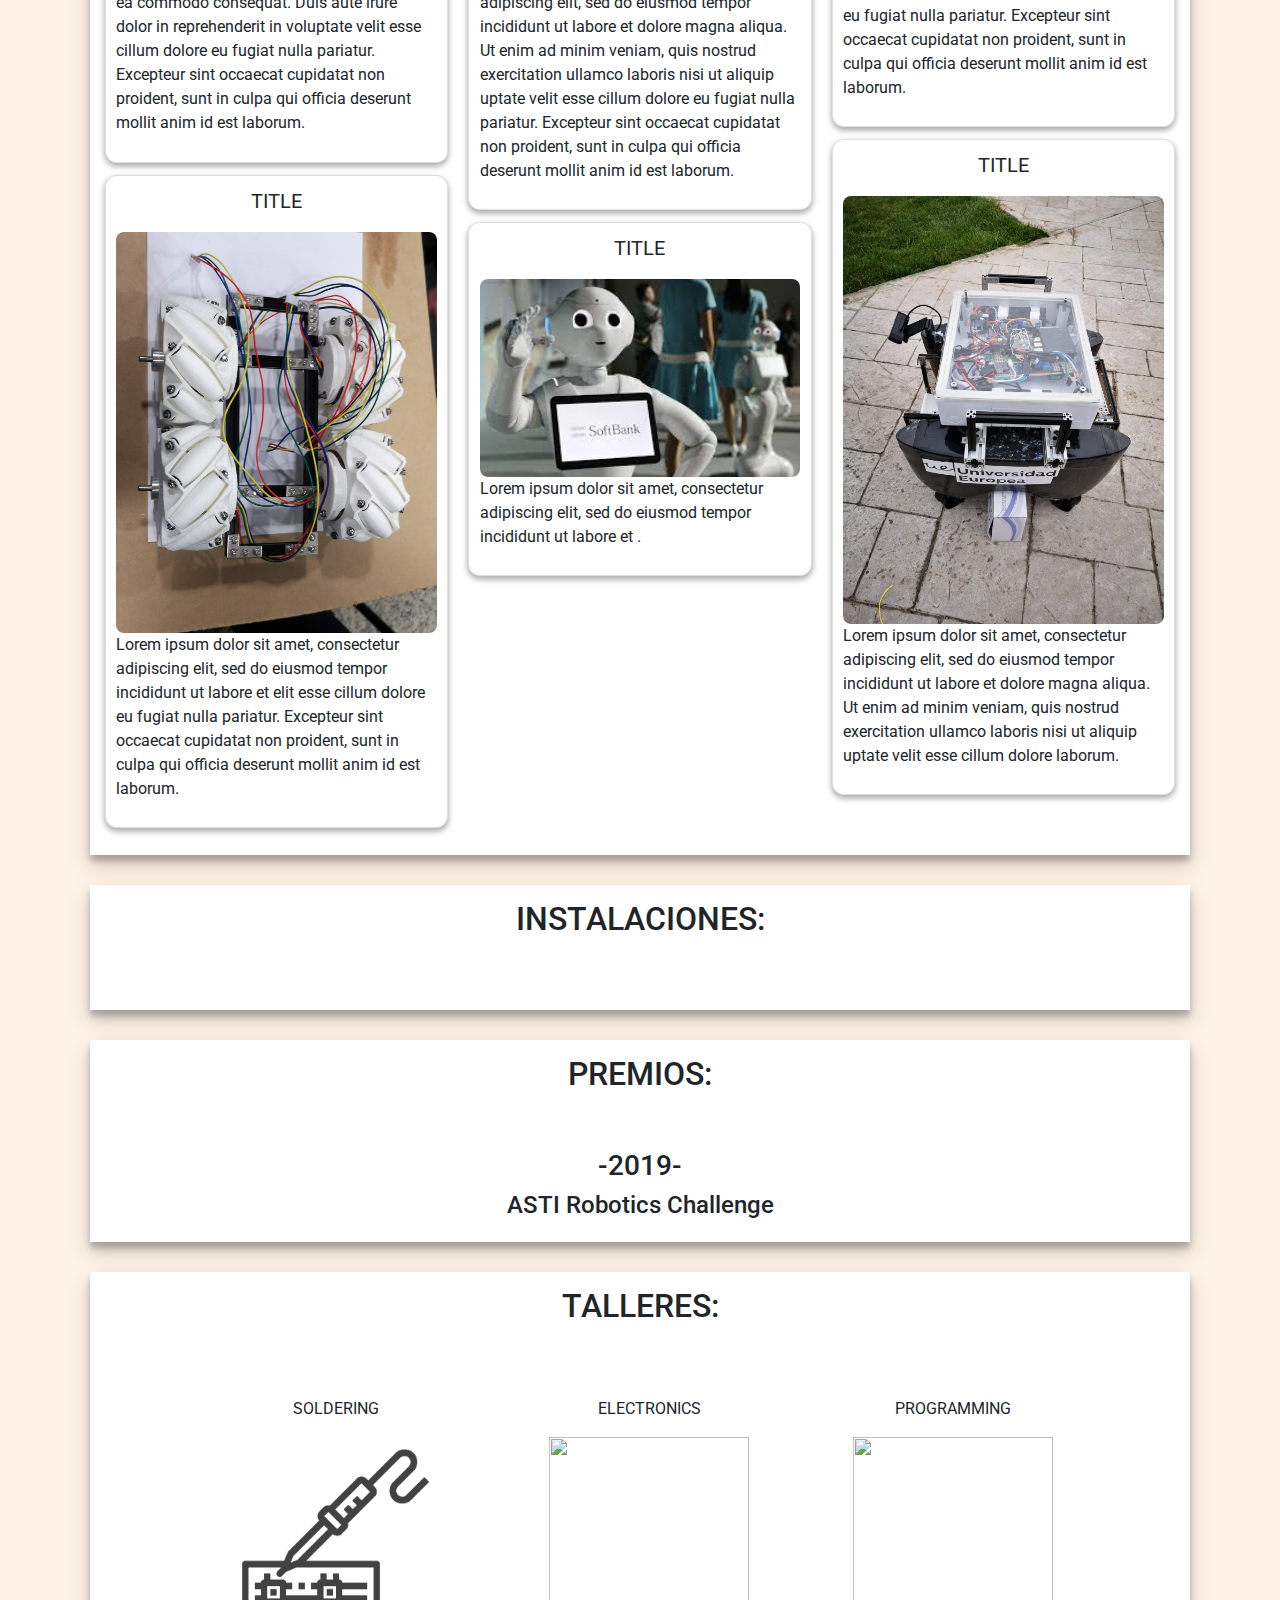
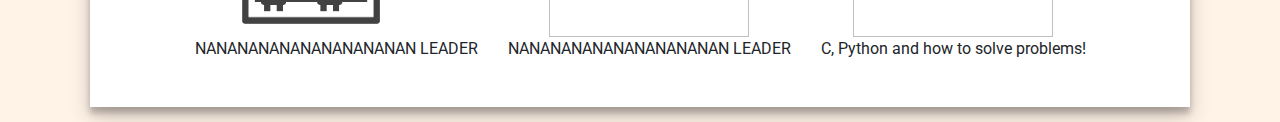
==== commit 66048017: "Alpha 0.7 Menu button added on 1100px width and responsive fonts for menu" ====
--- a/main3.html
+++ b/main3.html
@@ -19,7 +19,9 @@
     <div class="socialdiv">
         <img class="socialicons" src="assets/images/social-icons/instagram-logo.png">
         <img class="socialicons" src="assets/images/social-icons/twitter.png">
+        <img class="socialicons" src="assets/images/social-icons/gmail.png">
     </div>
+    <img id="menuimg" src="assets/images/menu.png">
 </div>
 <div class="slidediv">
     <div class="slideshow-div">
@@ -36,7 +38,7 @@
         </div>
 
         <!-- Next and previous buttons -->
-        <a class="leftslidebtn" style="color: red" onclick="plusSlides(-1)">&#10094;</a>
+        <a class="leftslidebtn" style="color: #ff0000" onclick="plusSlides(-1)">&#10094;</a>
         <a class="rightslidebtn" style="color: red" onclick="plusSlides(1)">&#10095;</a>
 
     </div>
@@ -45,6 +47,11 @@
 
 <div id="whowearediv">
     <h2 id="whoweare-title">QUIENES SOMOS:</h2><br/>
+    <p>Lorem ipsum dolor sit amet, consectetur adipiscing elit, sed do eiusmod tempor incididunt ut labore et
+        dolore magna aliqua. Ut enim ad minim veniam, quis nostrud exercitation ullamco laboris nisi ut aliquip
+        ex ea commodo consequat. Duis aute irure dolor in reprehenderit in voluptate velit esse cillum dolore
+        eu fugiat nulla pariatur. Excepteur sint occaecat cupidatat non proident,
+        sunt in culpa qui officia deserunt mollit anim id est laborum.</p>
     <p>Lorem ipsum dolor sit amet, consectetur adipiscing elit, sed do eiusmod tempor incididunt ut labore et
         dolore magna aliqua. Ut enim ad minim veniam, quis nostrud exercitation ullamco laboris nisi ut aliquip
         ex ea commodo consequat. Duis aute irure dolor in reprehenderit in voluptate velit esse cillum dolore
@@ -155,19 +162,19 @@
         <h2 id="learning-title">TALLERES:</h2><br/><br/>
         <div class="workshops">
             <div class="workshop">
-                <p class="workshop-title">TITLE</p>
+                <p class="workshop-title">SOLDERING</p>
                 <img class="workshop-icons" src="assets/images/workshop-icons/soldering-iron.png">
                 <p class="workshop-description">NANANANANANANANANANAN LEADER</p>
             </div>
             <div class="workshop">
-                <p class="workshop-title">TITLE</p>
-                <img class="workshop-icons" src="assets/images/workshop-icons/arduino-logo.svg.png">
+                <p class="workshop-title">ELECTRONICS</p>
+                <img class="workshop-icons" src="assets/images/workshop-icons/circuits.png">
                 <p class="workshop-description">NANANANANANANANANANAN LEADER</p>
             </div>
             <div class="workshop">
-                <p class="workshop-title">TITLE</p>
-                <img class="workshop-icons" src="assets/images/workshop-icons/soldering-iron.png">
-                <p class="workshop-description">NANANANANANANANANANAN LEADER</p>
+                <p class="workshop-title">PROGRAMMING</p>
+                <img class="workshop-icons" src="assets/images/workshop-icons/programming.png">
+                <p class="workshop-description">C, Python and how to solve problems!</p>
             </div>
 
         </div>
@@ -180,28 +187,5 @@
 </body>
 <script src="https://code.jquery.com/jquery-3.4.1.slim.min.js" integrity="sha384-J6qa4849blE2+poT4WnyKhv5vZF5SrPo0iEjwBvKU7imGFAV0wwj1yYfoRSJoZ+n" crossorigin="anonymous"></script>
 <script src="https://stackpath.bootstrapcdn.com/bootstrap/4.4.1/js/bootstrap.min.js" integrity="sha384-wfSDF2E50Y2D1uUdj0O3uMBJnjuUD4Ih7YwaYd1iqfktj0Uod8GCExl3Og8ifwB6" crossorigin="anonymous"></script>
-<script>
-    var slideIndex = 1;
-    showSlides(slideIndex);
-
-    function plusSlides(n) {
-        showSlides(slideIndex += n);
-    }
-
-    function currentSlide(n) {
-        showSlides(slideIndex = n);
-    }
-
-    function showSlides(n) {
-        var i;
-        var slides = document.getElementsByClassName("slideimagediv");
-        if (n > slides.length) {slideIndex = 1}
-        if (n < 1) {slideIndex = slides.length}
-        for (i = 0; i < slides.length; i++) {
-            slides[i].style.display = "none";
-        }
-
-        slides[slideIndex-1].style.display = "block";
-    }
-</script>
+<script src="assets/scripts/slider.js"></script>
 </html>--- a/assets/main3.css
+++ b/assets/main3.css
@@ -9,7 +9,7 @@
 
 body{
     margin:0;
-    background: #ecf0f3;
+    background: #fff2e6;
 }
 .card img{
     width: 100%;
@@ -28,7 +28,7 @@
 }
 
 .headerimagediv{
-    flex: 0.5 0 0;
+    flex: 1 0 0;
 }
 
 #headerlogo{
@@ -53,31 +53,39 @@
     display: flex;
     flex-direction: row;
     flex-wrap: wrap;
-    justify-content: space-evenly;
+    justify-content: center;
     align-items: center;
     flex: 3 0 0;
 }
 
 .headeroptions li {
-    font-size: 18px;
-    padding: 5px 5px;
+    font-size: 1.4vw;/*18*/
+    margin: 10px;
     white-space: nowrap;
 }
 
 .socialdiv{
-    flex: 0.5 0 0;
+    flex: 1 0 0;
     display: flex;
     flex-direction: row;
     flex-wrap: wrap;
-    justify-content: flex-end;
-    align-items: center;
-    margin-right: 5%;
+    justify-content: center;
+    align-items: center;
 }
 
 .socialicons{
     width: 25px;
     height:auto;
-    margin: 10px;
+    margin: 5px;
+}
+
+#menuimg{
+    visibility: hidden;
+    position: absolute;
+    height: 4vh;
+    width: 4vh;
+    top: 2.5vh;
+    right: 1vh;
 }
 
 
@@ -95,6 +103,7 @@
 
 
 #whowearediv{
+    background-color: #fff;
     width: 100%;
     height: auto;
     display: flex;
@@ -103,6 +112,9 @@
     justify-content: center;
     padding-top: 15px;
     padding-bottom: 15px;
+    margin-bottom: 35px;
+    box-shadow: 0 10px 20px rgba(0,0,0,0.19), 0 6px 6px rgba(0,0,0,0.23);
+    transition: 0.1s;
 
 }
 
@@ -122,6 +134,7 @@
 }
 
 .contenedor{
+    background-color: #fff;
     width: 1100px;
     height: auto;
     display: flex;
@@ -130,7 +143,7 @@
     justify-content: center;
     padding: 15px;
     margin: 15px;
-    box-shadow: 10px 10px 24px 0px rgba(0,0,0,0.75);
+    box-shadow: 0 10px 20px rgba(0,0,0,0.19), 0 6px 6px rgba(0,0,0,0.23);
     transition: 0.3s;
 }
 .card {
@@ -140,7 +153,7 @@
     background: #fff;
     /*-webkit-box-shadow: 10px 10px 24px -12px rgba(0,0,0,0.75);
     -moz-box-shadow: 10px 10px 24px -12px rgba(0,0,0,0.75);*/
-    box-shadow: 10px 10px 10px -10px rgba(0,0,0,0.75);
+    box-shadow: 0 3px 6px rgba(0,0,0,0.16), 0 3px 6px rgba(0,0,0,0.23);
     transition: 0.3s;
 }
 
@@ -171,7 +184,7 @@
     flex-direction: row;
     align-items: center;
     justify-content: center;
-    max-width: 210px;
+    flex-wrap: wrap;
 }
 
 
@@ -180,6 +193,8 @@
     flex-direction: column;
     align-items: center;
     justify-content: center;
+    margin: 15px;
+    max-height: 300px;
 }
 
 .workshop-title{
@@ -192,7 +207,7 @@
 
 .workshop-icons{
     width: 200px;
-    height: auto;
+    height: 200px;
 }
 
 
@@ -201,15 +216,25 @@
 }
 
 
-@media (max-width: 1150px) {
+@media (max-width: 1100px) {
     .card-columns{
         column-count: 2;
     }
     .contenedor{
         width: 100%;
     }
-
-}
+    .headeroptions{
+        visibility: hidden;
+    }
+    .socialdiv{
+        visibility: hidden;
+    }
+    #menuimg{
+        visibility: visible;
+    }
+}
+
+
 
 @media (max-width: 701px) {
     .card-columns{
@@ -219,4 +244,12 @@
         width: 100%;
     }
 
-}+}
+
+
+
+
+
+
+
+
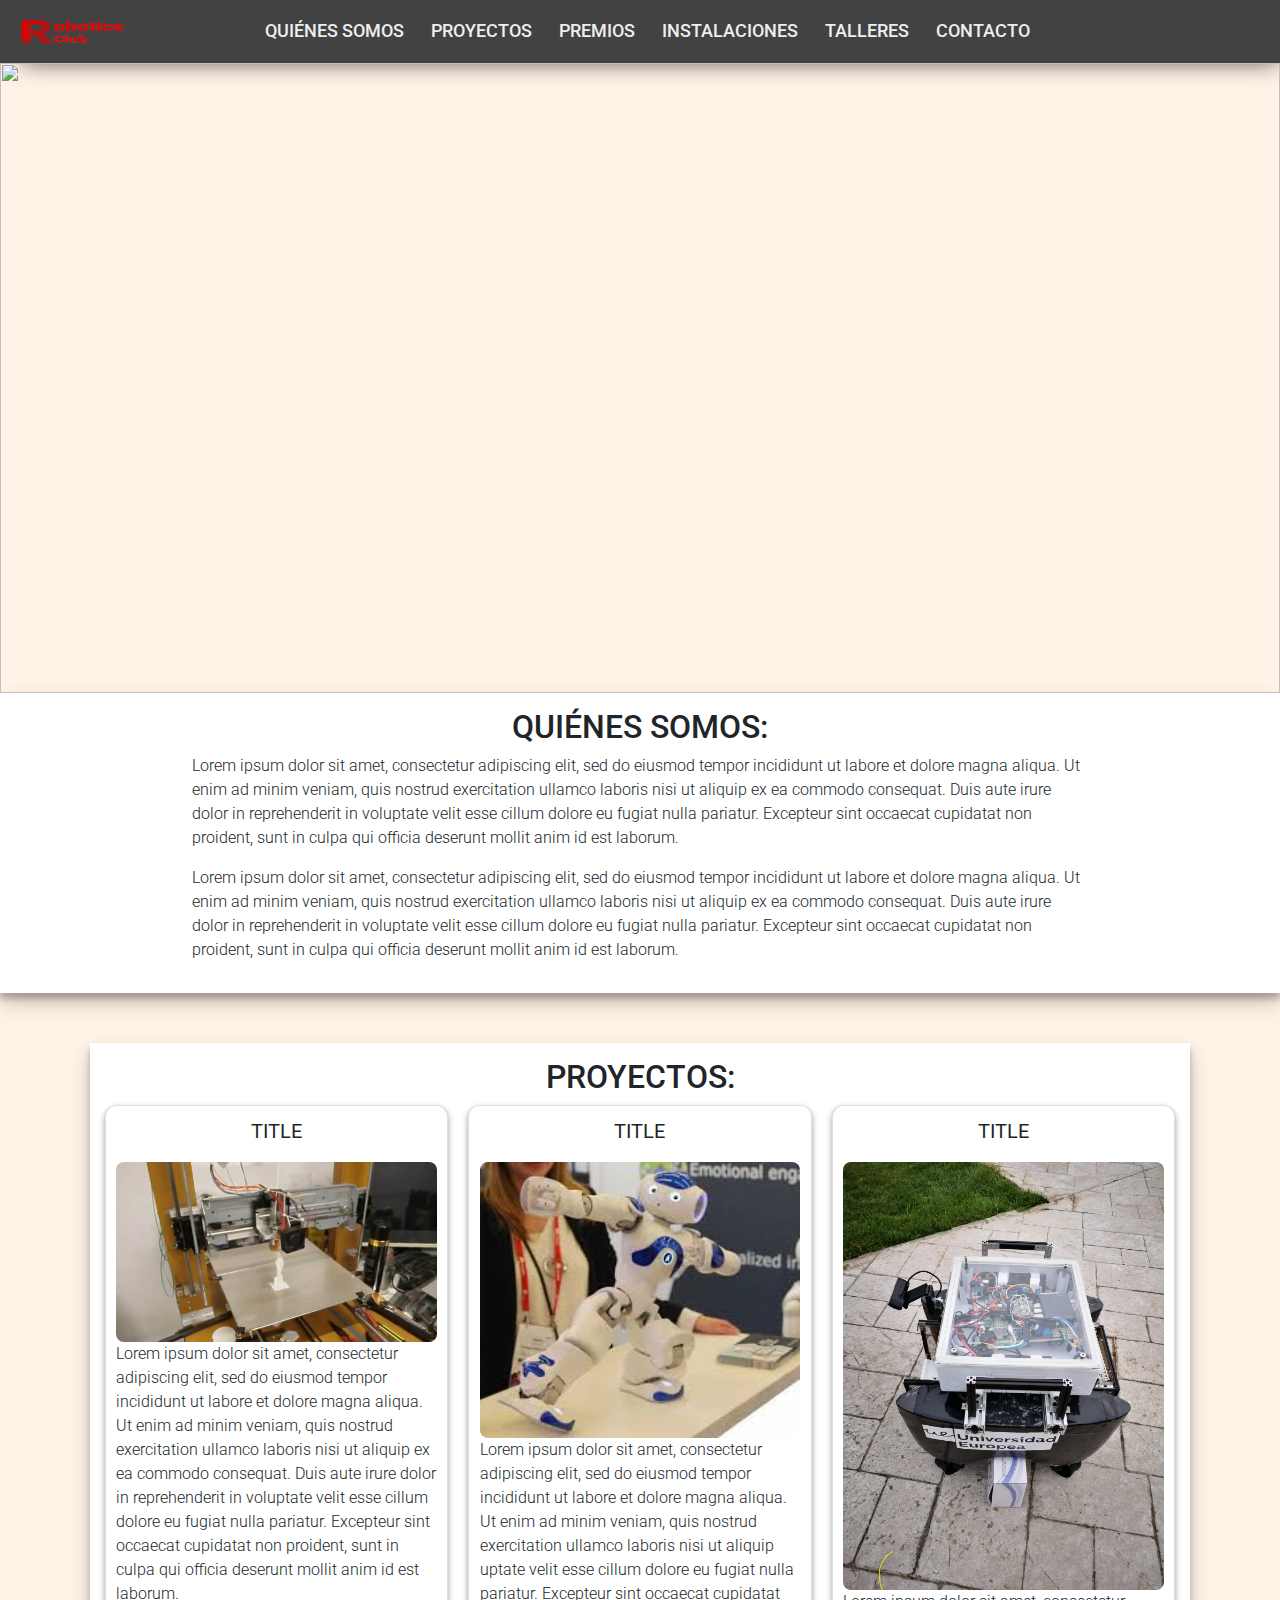
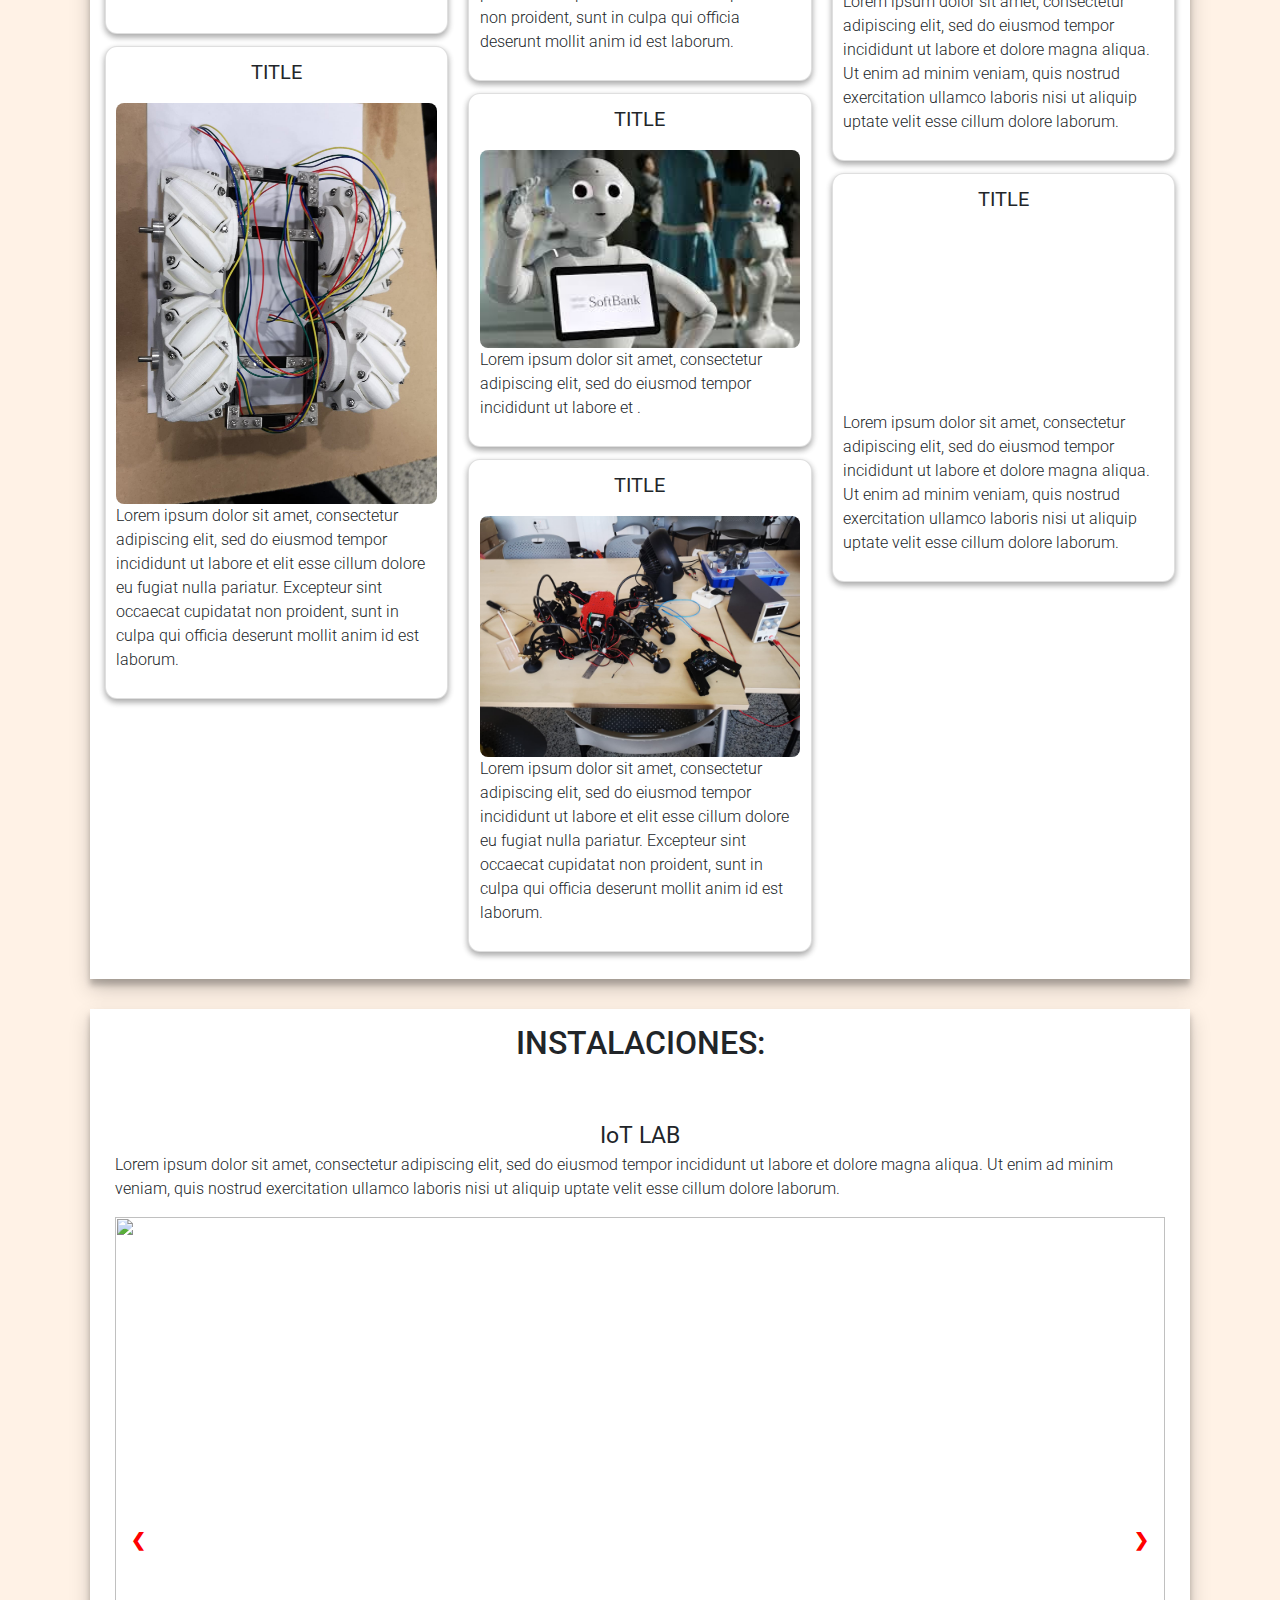
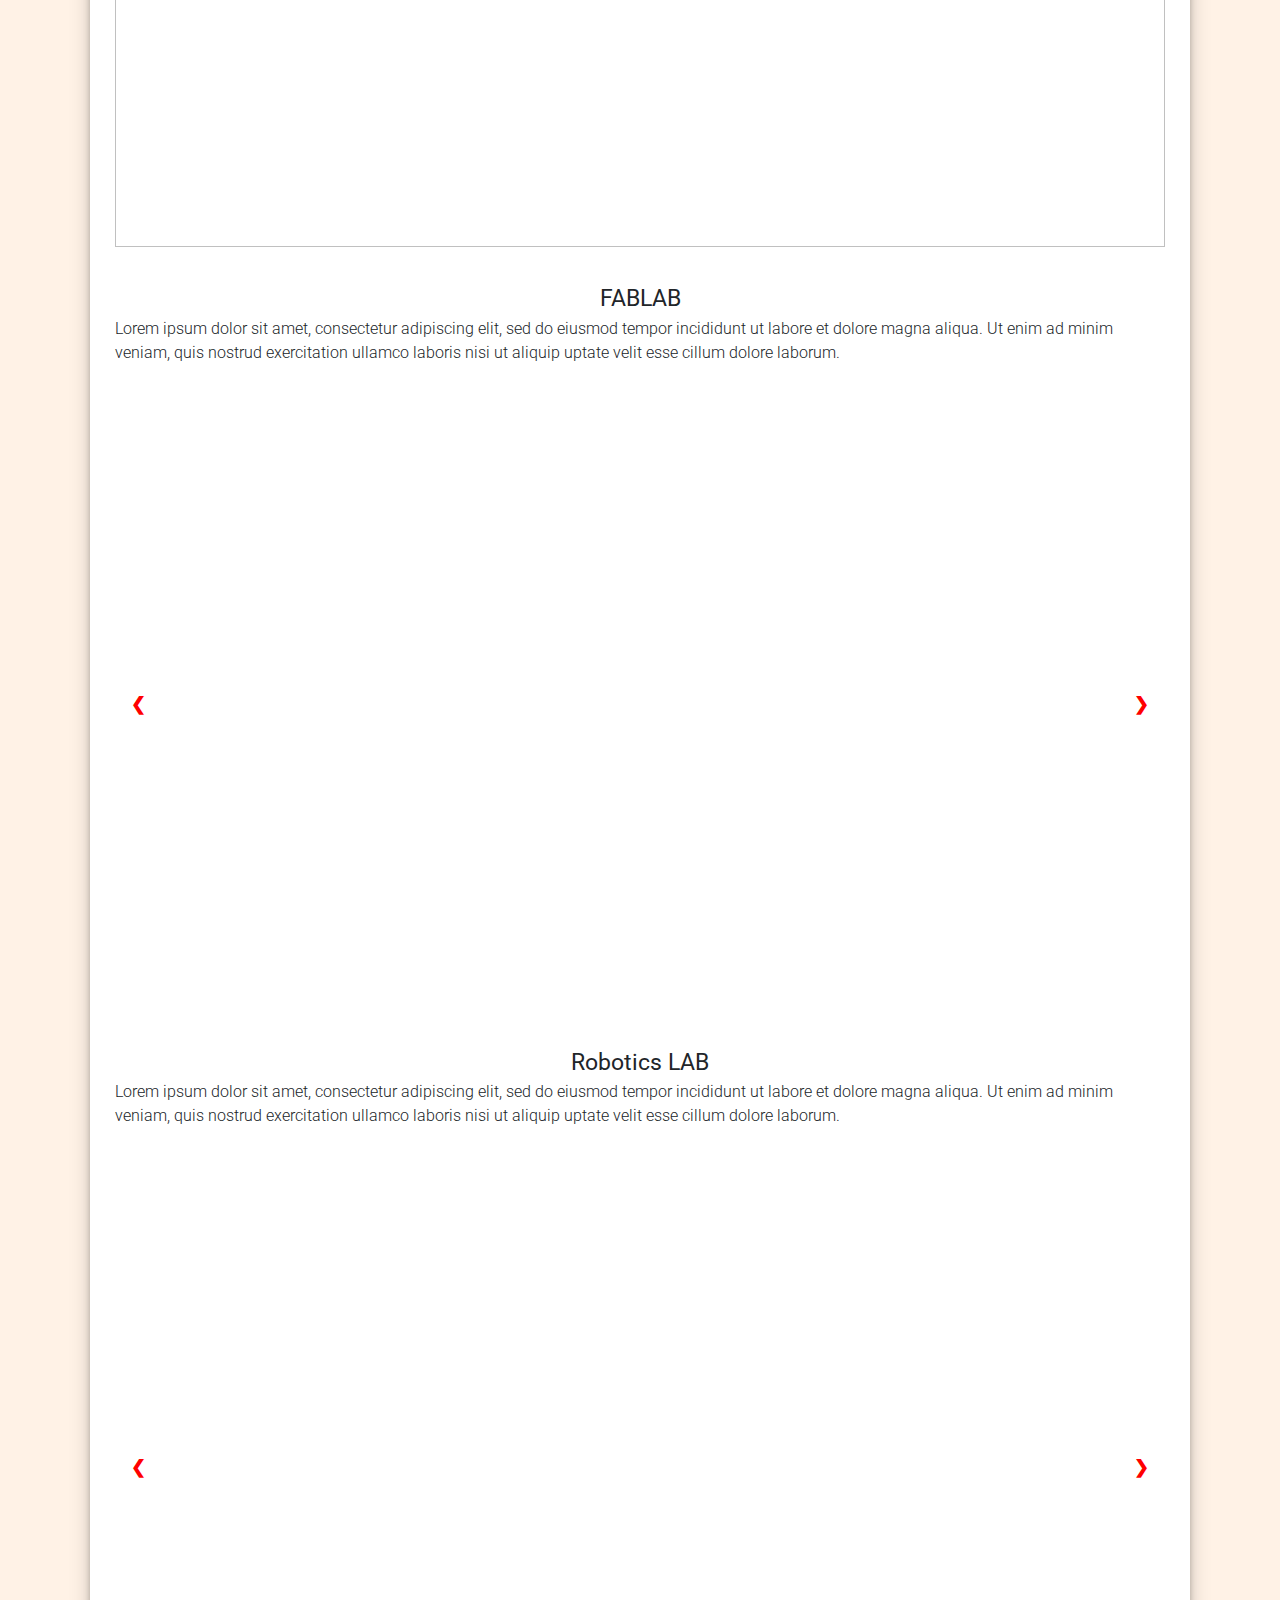
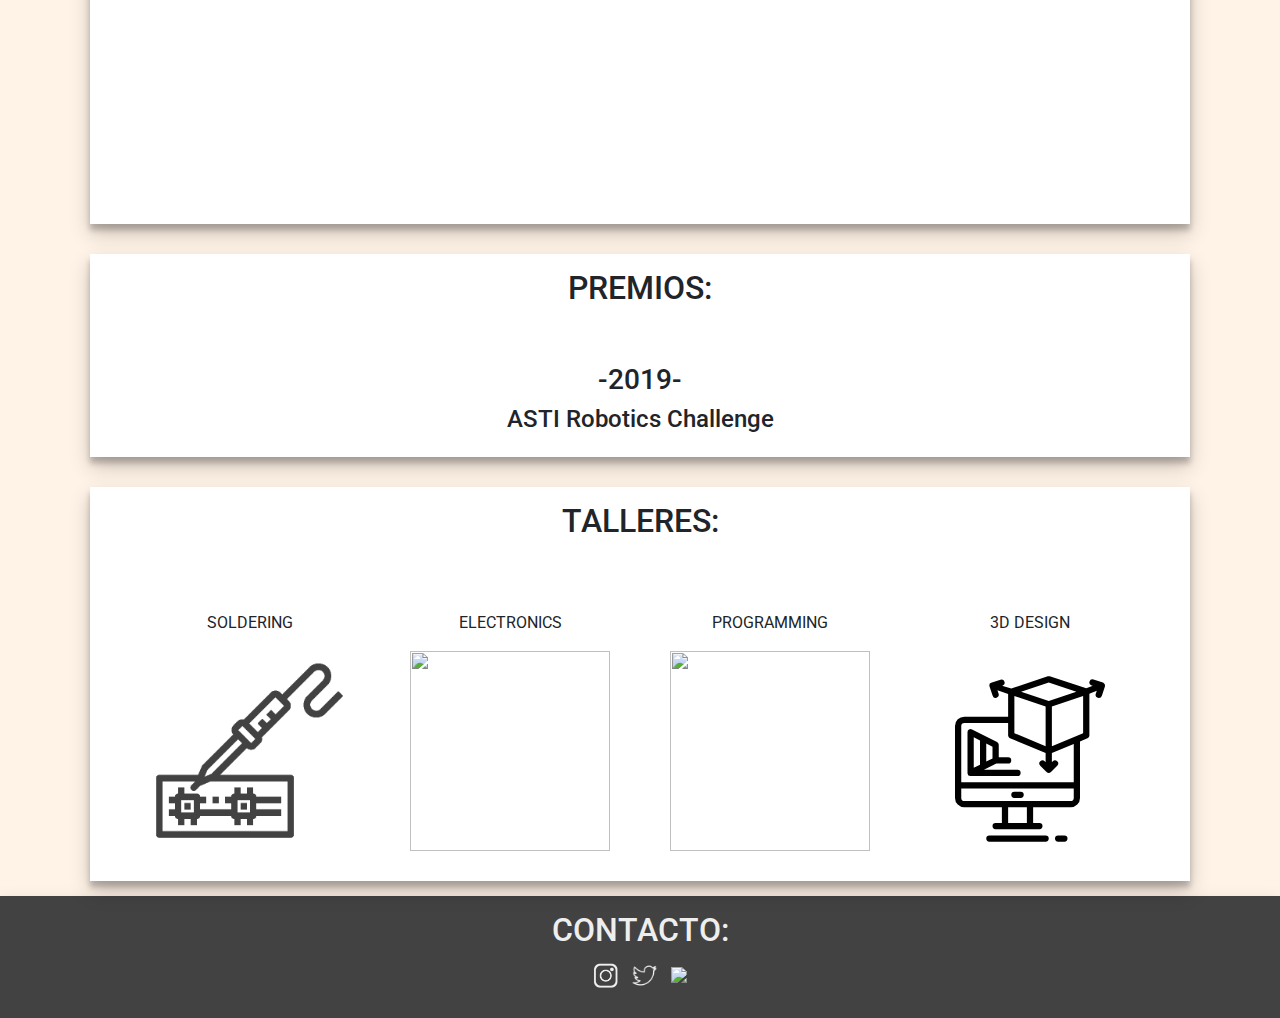
==== commit 039905c7: "Alpha 0.14 Facilities' title adjusted and added 3D-Design icon" ====
--- a/main3.html
+++ b/main3.html
@@ -1,52 +1,32 @@
 <!DOCTYPE html>
-<html>
+<html lang="es">
 <head>
-    <title>Bootstrap Masonry</title>
+    <title>Robotics Club UEM</title>
+    <meta charset="UTF-8">
     <meta name="viewport" content="width=device-width, initial-scale=1.0">
     <link rel="stylesheet" href="https://stackpath.bootstrapcdn.com/bootstrap/4.4.1/css/bootstrap.min.css" integrity="sha384-Vkoo8x4CGsO3+Hhxv8T/Q5PaXtkKtu6ug5TOeNV6gBiFeWPGFN9MuhOf23Q9Ifjh" crossorigin="anonymous">
     <link rel="stylesheet" type="text/css" href="assets/main3.css">
-</head>
+    </head>
 <body>
 <div class="header">
     <div class="headerimagediv"><img id ="headerlogo" src="assets/images/logocompleto.png"></div>
-    <ul class="headeroptions">
-        <li class="item"><a href="#whoweare-title">QUIENES SOMOS</a></li>
+    <ul class="headeroptions" id="nav-menu">
+        <li class="item"><a href="#whoweare-title">QUIÉNES SOMOS</a></li>
         <li class="item"><a href="#projects-title">PROYECTOS</a></li>
         <li class="item"><a href="#prizes-title">PREMIOS</a></li>
         <li class="item"><a href="#facilities-title">INSTALACIONES</a></li>
         <li class="item"><a href="#learning-title">TALLERES</a></li>
+        <li class="item"><a href="#contact-title">CONTACTO</a></li>
     </ul>
-    <div class="socialdiv">
-        <img class="socialicons" src="assets/images/social-icons/instagram-logo.png">
-        <img class="socialicons" src="assets/images/social-icons/twitter.png">
-        <img class="socialicons" src="assets/images/social-icons/gmail.png">
-    </div>
-    <img id="menuimg" src="assets/images/menu.png">
-</div>
-<div class="slidediv">
-    <div class="slideshow-div">
-
-        <!-- Full-width images with number and caption text -->
-        <div class="slideimagediv fadeimageanimation">
-            <img class="slideimage" src="assets/images/introduction-slider/villa.jpg" style="width:100%">
-        </div>
-        <div class="slideimagediv fadeimageanimation">
-            <img class="slideimage" src="assets/images/introduction-slider/villa2.jpg" style="width:100%">
-        </div>
-        <div class="slideimagediv fadeimageanimation">
-            <img class="slideimage" src="assets/images/introduction-slider/villa3.jpg" style="width:100%">
-        </div>
-
-        <!-- Next and previous buttons -->
-        <a class="leftslidebtn" style="color: #ff0000" onclick="plusSlides(-1)">&#10094;</a>
-        <a class="rightslidebtn" style="color: red" onclick="plusSlides(1)">&#10095;</a>
-
-    </div>
-
+    <div class="menu-icon"><img id="menuimg" src="assets/images/menu.png" onclick="menuClick()"></div>
+</div>
+
+<div class="introduction_div">
+    <img src="assets/images/introduction.jpg">
 </div>
 
 <div id="whowearediv">
-    <h2 id="whoweare-title">QUIENES SOMOS:</h2><br/>
+    <h2 id="whoweare-title">QUIÉNES SOMOS:</h2>
     <p>Lorem ipsum dolor sit amet, consectetur adipiscing elit, sed do eiusmod tempor incididunt ut labore et
         dolore magna aliqua. Ut enim ad minim veniam, quis nostrud exercitation ullamco laboris nisi ut aliquip
         ex ea commodo consequat. Duis aute irure dolor in reprehenderit in voluptate velit esse cillum dolore
@@ -71,7 +51,7 @@
                             <div class="project">
                                 <p class="title">TITLE</p>
                                 <img src="assets/images/projects/3d.jpg">
-                                <p>Lorem ipsum dolor sit amet, consectetur adipiscing elit, sed do eiusmod tempor incididunt ut labore et
+                                <p class="project-description">Lorem ipsum dolor sit amet, consectetur adipiscing elit, sed do eiusmod tempor incididunt ut labore et
                                     dolore magna aliqua. Ut enim ad minim veniam, quis nostrud exercitation ullamco laboris nisi ut aliquip
                                     ex ea commodo consequat. Duis aute irure dolor in reprehenderit in voluptate velit esse cillum dolore
                                     eu fugiat nulla pariatur. Excepteur sint occaecat cupidatat non proident,
@@ -85,7 +65,7 @@
                             <div class="project">
                                 <p class="title">TITLE</p>
                                 <img src="assets/images/projects/asti.jpeg">
-                                <p>Lorem ipsum dolor sit amet, consectetur adipiscing elit, sed do eiusmod tempor incididunt ut labore et
+                                <p class="project-description">Lorem ipsum dolor sit amet, consectetur adipiscing elit, sed do eiusmod tempor incididunt ut labore et
                                     elit esse cillum dolore
                                     eu fugiat nulla pariatur. Excepteur sint occaecat cupidatat non proident,
                                     sunt in culpa qui officia deserunt mollit anim id est laborum.</p>
@@ -98,7 +78,7 @@
                             <div class="project">
                                 <p class="title">TITLE</p>
                                 <img src="assets/images/projects/nao.jpeg">
-                                <p>Lorem ipsum dolor sit amet, consectetur adipiscing elit, sed do eiusmod tempor incididunt ut labore et
+                                <p class="project-description">Lorem ipsum dolor sit amet, consectetur adipiscing elit, sed do eiusmod tempor incididunt ut labore et
                                     dolore magna aliqua. Ut enim ad minim veniam, quis nostrud exercitation ullamco laboris nisi ut aliquip
                                     uptate velit esse cillum dolore
                                     eu fugiat nulla pariatur. Excepteur sint occaecat cupidatat non proident,
@@ -112,7 +92,7 @@
                             <div class="project">
                                 <p class="title">TITLE</p>
                                 <img src="assets/images/projects/pepper.jpeg">
-                                <p>Lorem ipsum dolor sit amet, consectetur adipiscing elit, sed do eiusmod tempor incididunt ut labore et .</p>
+                                <p class="project-description">Lorem ipsum dolor sit amet, consectetur adipiscing elit, sed do eiusmod tempor incididunt ut labore et .</p>
                             </div>
                         </div>
                     </div>
@@ -122,7 +102,7 @@
                             <div class="project">
                                 <p class="title">TITLE</p>
                                 <img src="assets/images/projects/robot-ara.jpeg">
-                                <p>Lorem ipsum dolor sit amet, consectetur adipiscing elit, sed do eiusmod tempor incididunt ut labore et
+                                <p class="project-description">Lorem ipsum dolor sit amet, consectetur adipiscing elit, sed do eiusmod tempor incididunt ut labore et
                                     elit esse cillum dolore
                                     eu fugiat nulla pariatur. Excepteur sint occaecat cupidatat non proident,
                                     sunt in culpa qui officia deserunt mollit anim id est laborum.</p>
@@ -135,12 +115,24 @@
                             <div class="project">
                                 <p class="title">TITLE</p>
                                 <img src="assets/images/projects/ship.jpeg">
-                                <p>Lorem ipsum dolor sit amet, consectetur adipiscing elit, sed do eiusmod tempor incididunt ut labore et
+                                <p class="project-description">Lorem ipsum dolor sit amet, consectetur adipiscing elit, sed do eiusmod tempor incididunt ut labore et
                                     dolore magna aliqua. Ut enim ad minim veniam, quis nostrud exercitation ullamco laboris nisi ut aliquip
                                     uptate velit esse cillum dolore laborum.</p>
                             </div>
                         </div>
                     </div>
+                    <div class="card-container">
+                        <div class="card">
+                            <div class="project">
+                                <p class="title">TITLE</p>
+                                <div class="video-responsive"><iframe width="560" height="315" src="https://www.youtube.com/embed/X4t0JxiBeO0" title="YouTube video player" frameborder="0" allow="accelerometer; autoplay; clipboard-write; encrypted-media; gyroscope; picture-in-picture" allowfullscreen></iframe></div>
+                                <p class="project-description">Lorem ipsum dolor sit amet, consectetur adipiscing elit, sed do eiusmod tempor incididunt ut labore et
+                                    dolore magna aliqua. Ut enim ad minim veniam, quis nostrud exercitation ullamco laboris nisi ut aliquip
+                                    uptate velit esse cillum dolore laborum.</p>
+                            </div>
+                        </div>
+                    </div>
+
                 </div>
             </div>
         </div>
@@ -148,6 +140,75 @@
 
     <div class="contenedor">
         <h2 id="facilities-title">INSTALACIONES:</h2><br/><br/>
+        <div class="facility">
+            <p class="facility-title">IoT LAB</p>
+            <p class="facility-description">Lorem ipsum dolor sit amet, consectetur adipiscing elit, sed do eiusmod tempor incididunt ut labore et
+                dolore magna aliqua. Ut enim ad minim veniam, quis nostrud exercitation ullamco laboris nisi ut aliquip
+                uptate velit esse cillum dolore laborum.</p>
+            <div class="slidediv">
+                <div class="slideshow-div">
+                    <!-- Full-width images with number and caption text -->
+                    <div class="slideimagediv fadeimageanimation iotimage">
+                        <img class="slideimage" src="assets/images/iotlab_images/iot_1.jpg">
+                    </div>
+                    <div class="slideimagediv fadeimageanimation iotimage">
+                        <img class="slideimage" src="assets/images/iotlab_images/iot_2.jpg">
+                    </div>
+                    <div class="slideimagediv fadeimageanimation iotimage">
+                        <img class="slideimage" src="assets/images/iotlab_images/iot_3.jpg">
+                    </div>
+                    <!-- Next and previous buttons -->
+                    <a class="leftslidebtn" style="color: #ff0000" onclick="plusSlides(-1,'iotimage')">&#10094;</a>
+                    <a class="rightslidebtn" style="color: red" onclick="plusSlides(1,'iotimage')">&#10095;</a>
+                </div>
+            </div>
+        </div>
+        <div class="facility">
+            <p class="facility-title">FABLAB</p>
+            <p class="facility-description">Lorem ipsum dolor sit amet, consectetur adipiscing elit, sed do eiusmod tempor incididunt ut labore et
+                dolore magna aliqua. Ut enim ad minim veniam, quis nostrud exercitation ullamco laboris nisi ut aliquip
+                uptate velit esse cillum dolore laborum.</p>
+            <div class="slidediv">
+                <div class="slideshow-div">
+                    <!-- Full-width images with number and caption text -->
+                    <div class="slideimagediv fadeimageanimation fablabimage">
+                        <img class="slideimage" src="assets/images/fablab_images/fablab_1.jpg">
+                    </div>
+                    <div class="slideimagediv fadeimageanimation fablabimage">
+                        <img class="slideimage" src="assets/images/fablab_images/fablab_2.jpg">
+                    </div>
+                    <div class="slideimagediv fadeimageanimation fablabimage">
+                        <img class="slideimage" src="assets/images/fablab_images/fablab_3.jpg">
+                    </div>
+                    <!-- Next and previous buttons -->
+                    <a class="leftslidebtn" style="color: #ff0000" onclick="plusSlides(-1,'fablabimage')">&#10094;</a>
+                    <a class="rightslidebtn" style="color: red" onclick="plusSlides(1,'fablabimage')">&#10095;</a>
+                </div>
+            </div>
+        </div>
+        <div class="facility">
+            <p class="facility-title">Robotics LAB</p>
+            <p class="facility-description">Lorem ipsum dolor sit amet, consectetur adipiscing elit, sed do eiusmod tempor incididunt ut labore et
+                dolore magna aliqua. Ut enim ad minim veniam, quis nostrud exercitation ullamco laboris nisi ut aliquip
+                uptate velit esse cillum dolore laborum.</p>
+            <div class="slidediv">
+                <div class="slideshow-div">
+                    <!-- Full-width images with number and caption text -->
+                    <div class="slideimagediv fadeimageanimation roboticsimage">
+                        <img class="slideimage" src="assets/images/roboticslab_images/robotics_1.jpg">
+                    </div>
+                    <div class="slideimagediv fadeimageanimation roboticsimage">
+                        <img class="slideimage" src="assets/images/roboticslab_images/robotics_2.jpg">
+                    </div>
+                    <div class="slideimagediv fadeimageanimation roboticsimage">
+                        <img class="slideimage" src="assets/images/roboticslab_images/robotics_3.jpg">
+                    </div>
+                    <!-- Next and previous buttons -->
+                    <a class="leftslidebtn" style="color: #ff0000" onclick="plusSlides(-1,'roboticsimage')">&#10094;</a>
+                    <a class="rightslidebtn" style="color: red" onclick="plusSlides(1,'roboticsimage')">&#10095;</a>
+                </div>
+            </div>
+        </div>
     </div>
 
     <div class="contenedor">
@@ -164,28 +225,36 @@
             <div class="workshop">
                 <p class="workshop-title">SOLDERING</p>
                 <img class="workshop-icons" src="assets/images/workshop-icons/soldering-iron.png">
-                <p class="workshop-description">NANANANANANANANANANAN LEADER</p>
             </div>
             <div class="workshop">
                 <p class="workshop-title">ELECTRONICS</p>
                 <img class="workshop-icons" src="assets/images/workshop-icons/circuits.png">
-                <p class="workshop-description">NANANANANANANANANANAN LEADER</p>
             </div>
             <div class="workshop">
                 <p class="workshop-title">PROGRAMMING</p>
                 <img class="workshop-icons" src="assets/images/workshop-icons/programming.png">
-                <p class="workshop-description">C, Python and how to solve problems!</p>
-            </div>
-
-        </div>
+            </div>
+            <div class="workshop">
+                <p class="workshop-title">3D DESIGN</p>
+                <img class="workshop-icons" src="assets/images/workshop-icons/3d-design.svg">
+            </div>
+        </div>
+    </div>
         <!--<div>Icons made by <a href="https://www.flaticon.com/authors/photo3idea-studio" title="photo3idea_studio">photo3idea_studio</a> from <a href="https://www.flaticon.com/" title="Flaticon">www.flaticon.com</a></div>-->
-
-</div>
-
+</div>
+
+<div class="contact-div">
+    <h2 id="contact-title">CONTACTO:</h2>
+    <div class="social_div">
+        <img class="socialicons" src="assets/images/social-icons/instagram-logo.png">
+        <img class="socialicons" src="assets/images/social-icons/twitter.png">
+        <img class="socialicons" src="assets/images/social-icons/gmail.png">
+    </div>
 </div>
 
 </body>
 <script src="https://code.jquery.com/jquery-3.4.1.slim.min.js" integrity="sha384-J6qa4849blE2+poT4WnyKhv5vZF5SrPo0iEjwBvKU7imGFAV0wwj1yYfoRSJoZ+n" crossorigin="anonymous"></script>
 <script src="https://stackpath.bootstrapcdn.com/bootstrap/4.4.1/js/bootstrap.min.js" integrity="sha384-wfSDF2E50Y2D1uUdj0O3uMBJnjuUD4Ih7YwaYd1iqfktj0Uod8GCExl3Og8ifwB6" crossorigin="anonymous"></script>
 <script src="assets/scripts/slider.js"></script>
-</html>+<script src="assets/scripts/menubutton.js"></script>
+</html>
--- a/assets/main3.css
+++ b/assets/main3.css
@@ -1,15 +1,16 @@
-@import url('https://fonts.googleapis.com/css2?family=Roboto&family=Roboto+Slab:wght@500&display=swap');
 @import "slider.css";
+@import url('https://fonts.googleapis.com/css2?family=Roboto:wght@500&display=swap');
+@import url('https://fonts.googleapis.com/css2?family=Roboto:wght@300;500&display=swap');
 
 html{
     scroll-behavior: smooth;
-    font-family: Roboto;
 }
 
 
 body{
     margin:0;
     background: #fff2e6;
+    font-family: 'Roboto';
 }
 .card img{
     width: 100%;
@@ -19,23 +20,45 @@
 /*Container for the header*/
 .header{
     width: 100%;
-    height: 8vh;
+    height: 7vh;
     background-color: #424242;
     box-shadow: 10px 10px 24px -12px rgba(0,0,0,0.75);
     transition: 0.3s;
     display: flex;
     flex-direction: row;
+    font-weight: 500;
+}
+
+.headeroptions {
+    display: flex;
+    flex-direction: row;
+    flex-wrap: wrap;
+    justify-content: center;
+    align-items: center;
+}
+
+.headeroptions li {
+    font-size: 1.4vw;/*18*/
+    white-space: nowrap;
+    padding: 1.5vh;
+}
+
+.headeroptions li:hover{
+    background-color: #696969;
 }
 
 .headerimagediv{
-    flex: 1 0 0;
-}
-
+    margin-left: 15px;
+    flex: 1;
+    display: flex;
+    flex-direction: row;
+    align-content: center;
+    align-items: center;
+}
 #headerlogo{
-    height: 9vh;
-    width: 18vh;
-}
-
+    height: 5vh;
+    width: 13vh;
+}
 
 .header ul{
     list-style-type: none;
@@ -44,51 +67,32 @@
     margin-block-start: 0;
 }
 
+.header ul li{
+    position: relative;
+}
+
 .header a{
     text-decoration: none;
     color: #eeeeee;
 }
 
-.headeroptions {
+.menu-icon{
+    flex:1;
     display: flex;
     flex-direction: row;
     flex-wrap: wrap;
     justify-content: center;
     align-items: center;
-    flex: 3 0 0;
-}
-
-.headeroptions li {
-    font-size: 1.4vw;/*18*/
-    margin: 10px;
-    white-space: nowrap;
-}
-
-.socialdiv{
-    flex: 1 0 0;
-    display: flex;
-    flex-direction: row;
-    flex-wrap: wrap;
-    justify-content: center;
-    align-items: center;
-}
-
-.socialicons{
-    width: 25px;
-    height:auto;
-    margin: 5px;
 }
 
 #menuimg{
-    visibility: hidden;
+    display: none;
     position: absolute;
     height: 4vh;
     width: 4vh;
-    top: 2.5vh;
-    right: 1vh;
-}
-
-
+    top: 1.5vh;
+    right: 1.5vh;
+}
 
 /**/
 .slidediv{
@@ -101,6 +105,19 @@
     height: 70vh;
 }
 
+.introduction_div{
+    display: flex;
+    flex-direction: column;
+    align-content: center;
+    align-items: center;
+    width: 100%;
+    height: 70vh;
+}
+
+.introduction_div img{
+    width: 100%;
+    height: 100%;
+}
 
 #whowearediv{
     background-color: #fff;
@@ -115,11 +132,11 @@
     margin-bottom: 35px;
     box-shadow: 0 10px 20px rgba(0,0,0,0.19), 0 6px 6px rgba(0,0,0,0.23);
     transition: 0.1s;
-
 }
 
 #whowearediv p{
-    max-width: 50%;
+    max-width: 70%;
+    font-weight: 300;
 }
 /**/
 
@@ -146,6 +163,7 @@
     box-shadow: 0 10px 20px rgba(0,0,0,0.19), 0 6px 6px rgba(0,0,0,0.23);
     transition: 0.3s;
 }
+
 .card {
     border-radius: 12px;
     padding: 3%;
@@ -168,6 +186,46 @@
     font-size: 20px;
 }
 
+.project .project-description{
+    font-weight: 300;
+}
+
+.video-responsive{
+    display: flex;
+    flex-direction: column;
+    align-content: center;
+    align-items: center;
+    width: 100%;
+    height: 0;
+    padding-bottom: 56.25%;
+    position: relative;
+}
+.video-responsive iframe {
+    position: absolute;
+    width: 100%;
+    height: 100%;
+}
+
+/*Facilities*/
+.facility{
+    display: flex;
+    flex-direction: column;
+    align-items: center;
+    align-content: center;
+    margin-left: 10px;
+    margin-right: 10px;
+    margin-bottom: 35px;
+}
+
+.facility-title{
+    font-size: 23px;
+    margin: 0;
+    padding: 0;
+}
+
+.facility-description{
+    font-weight: 300;
+}
 
 /*Prizes section*/
 .prize{
@@ -178,12 +236,12 @@
 }
 
 /*Workshop section*/
-
 .workshops{
-    display: flex;
-    flex-direction: row;
-    align-items: center;
-    justify-content: center;
+    width: 100%;
+    display: flex;
+    flex-direction: row;
+    align-items: center;
+    justify-content: space-evenly;
     flex-wrap: wrap;
 }
 
@@ -202,7 +260,7 @@
 }
 
 .workshop-description{
-
+    font-weight: 300;
 }
 
 .workshop-icons{
@@ -210,6 +268,29 @@
     height: 200px;
 }
 
+.contact-div{
+    width: 100%;
+    height: auto;
+    display: flex;
+    flex-direction: column;
+    align-items: center;
+    justify-content: center;
+    padding-top: 15px;
+    padding-bottom: 25px;
+    box-shadow: 0 10px 20px rgba(0,0,0,0.19), 0 6px 6px rgba(0,0,0,0.23);
+    transition: 0.1s;
+    background-color: #424242;
+    color: #eeeeee;
+}
+
+.social_div{
+
+}
+.socialicons{
+    width: 25px;
+    height:auto;
+    margin: 5px;
+}
 
 .card-columns{
     column-count: 3;
@@ -217,24 +298,47 @@
 
 
 @media (max-width: 1100px) {
+    .headeroptions li{
+        font-size: 1.8vh;/*18*/
+    }
     .card-columns{
         column-count: 2;
     }
     .contenedor{
         width: 100%;
     }
+}
+
+@media (max-width: 900px) {
+    .slidediv{
+        max-height: 55vh;
+    }
+    .slidediv img{
+        max-height: 55vh;
+    }
+    .slideshow-div{
+        max-height: 55vh;
+    }
     .headeroptions{
-        visibility: hidden;
-    }
-    .socialdiv{
-        visibility: hidden;
+        position: absolute;
+        top: 7vh;
+        left: 0;
+        display: none;
+        flex-direction: column;
+        align-items: center;
+        align-content: center;
+        width: 100%;
+        background-color: #424242;
+        transition: 0.5s;
+    }
+    .headeroptions li a{
+        font-size: 3vh;
     }
     #menuimg{
-        visibility: visible;
-    }
-}
-
-
+        display: block;
+    }
+
+}
 
 @media (max-width: 701px) {
     .card-columns{
@@ -243,13 +347,22 @@
     .contenedor{
         width: 100%;
     }
-
-}
-
-
-
-
-
-
-
-
+}
+
+@media (max-width: 600px){
+    .slidediv{
+        max-height: 40vh;
+    }
+    .slidediv img{
+        max-height: 40vh;
+    }
+    .slideshow-div{
+        max-height: 40vh;
+    }
+}
+
+
+
+
+
+
